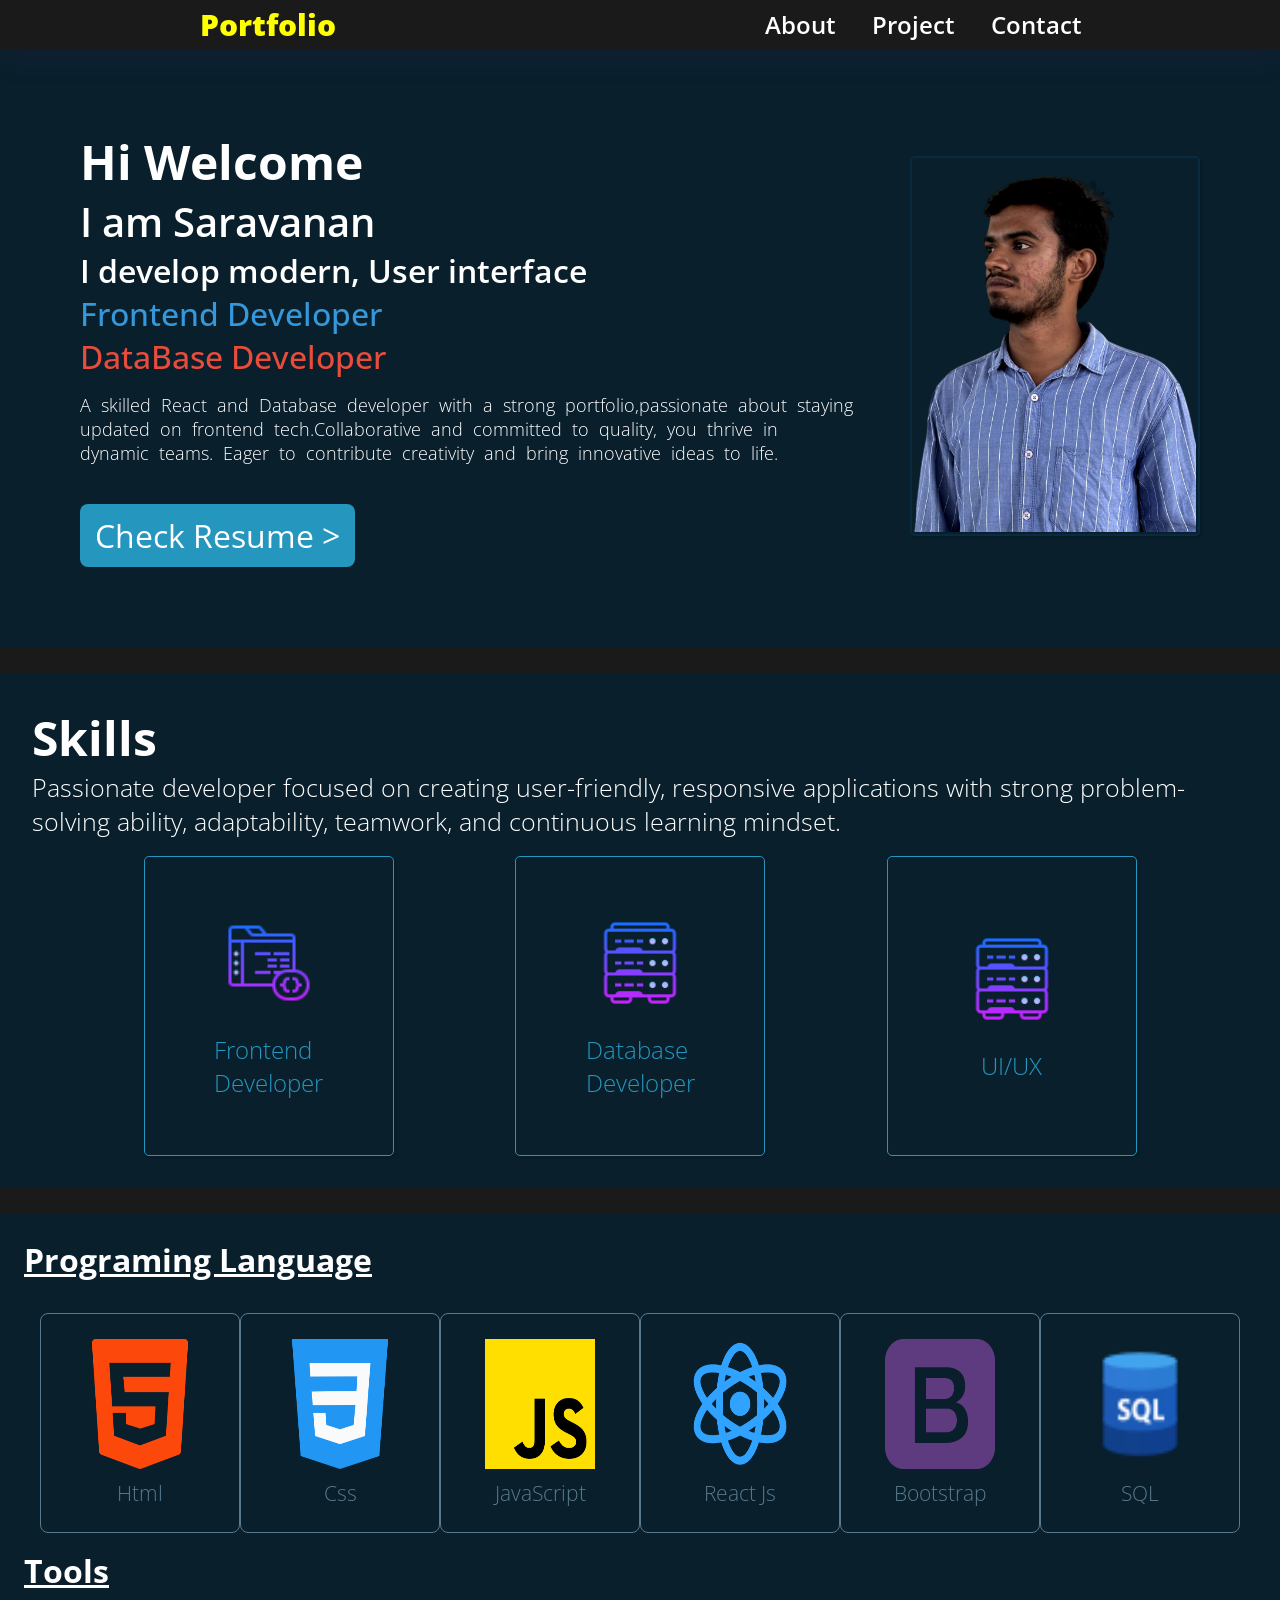
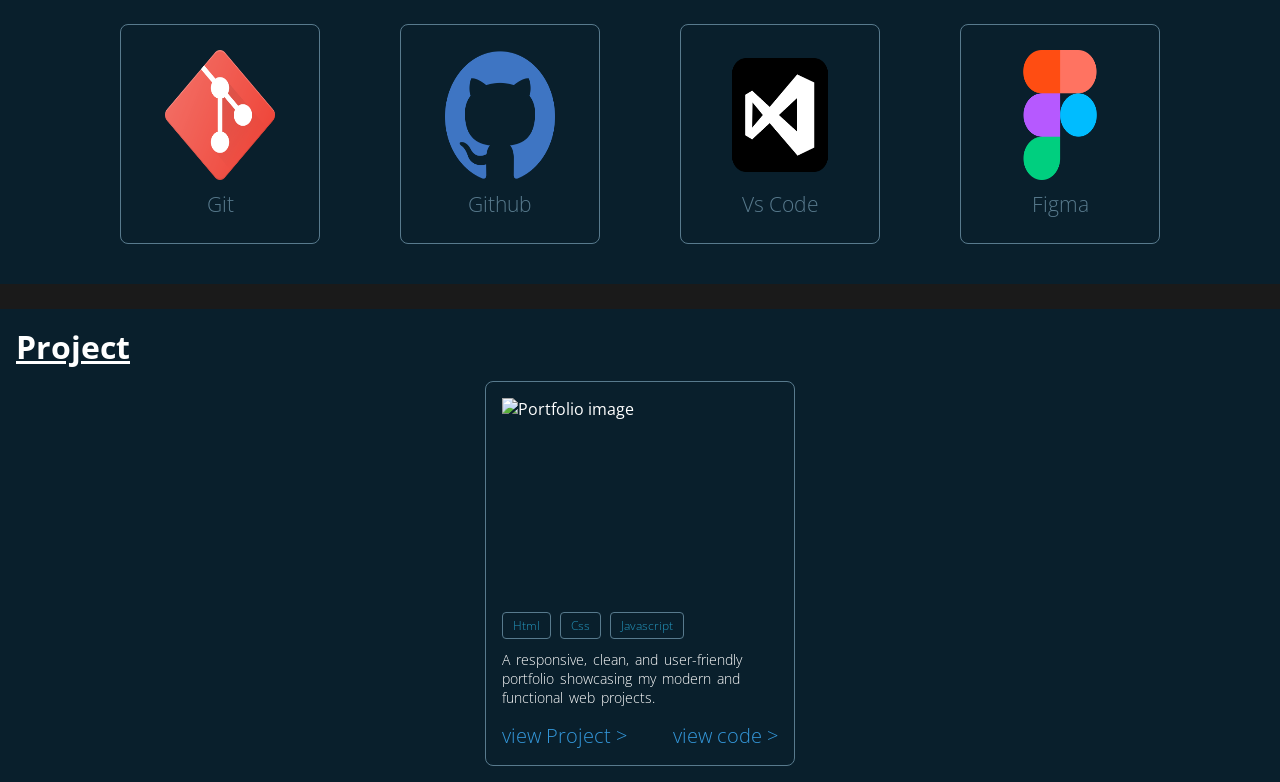
==== index.html @ af688586 "Project card created" ====
<!DOCTYPE html>
<html lang="en">

<head>
    <meta charset="UTF-8">
    <meta name="viewport" content="width=device-width, initial-scale=1.0">
    <title>Saravanan portfolio</title>
    <link rel="stylesheet" href="css/style.css">
    <link rel="stylesheet" href="JS/index.js">
    <style>
        @import url('https://fonts.googleapis.com/css2?family=Inder&family=Inter:ital,opsz,wght@0,14..32,100..900;1,14..32,100..900&family=Montserrat:ital,wght@0,100..900;1,100..900&family=Noto+Sans:ital,wght@0,100..900;1,100..900&family=Open+Sans:ital,wght@0,300..800;1,300..800&family=Playwrite+NL+Guides&family=Poppins:ital,wght@0,100;0,200;0,300;0,400;0,500;0,600;0,700;0,800;0,900;1,100;1,200;1,300;1,400;1,500;1,600;1,700;1,800;1,900&family=Roboto:ital,wght@0,100;0,300;0,400;0,500;0,700;0,900;1,100;1,300;1,400;1,500;1,700;1,900&family=Special+Elite&display=swap');
    </style>
</head>

<body>
    <nav class="nav-main">
        <p class="name">Portfolio</p>
        <ul>
            <a href="">About</a>
            <a href="">Project</a>
            <a href="">Contact</a>
        </ul>
    </nav>
    <!------------------------------------------------------------------>
    <div id="main-name">
        <div class="main-1">
            <p class="tex1">Hi Welcome</p>
            <p class="tex2">I am Saravanan </p>
            <p class="tex3">I develop modern, User interface</p>
            <p class="tex4">Frontend Developer</p>
            <p class="tex4 tex-clo">DataBase Developer</p>
            <p class="tex5">A skilled React and Database developer with a strong portfolio,passionate about staying
                updated on
                frontend tech.Collaborative and committed to quality, you thrive in dynamic
                teams. Eager to contribute creativity and bring innovative ideas to life.</p>
            </p>
            <a href="https://drive.google.com/file/d/1VRwPCIrQ1gOJmJ1XR7wAIuIyxPYGYYTv/view?usp=sharing"><button
                    class="resume-btn">Check Resume ></button></a>
        </div>
        <div class="main-2">
            <img src="images/sarvn-Port-Photoroom.png" alt="Saravanan-Image" height="380px" width="290px"
                class="image-pht">
        </div>
    </div>
    <!------------------------------------------------------------------>
    <div class="sk-mi">
        <p class="skill-name">Skills</p>
        <p class="skill-intro">Passionate developer focused on creating user-friendly, responsive applications with strong problem-solving ability, adaptability, teamwork, and continuous learning mindset.</p>
        <div id="skills">
            <div class="fr-1 fff">
                <img src="images/icons8-frontend-64.png" alt="Frontend-imade" height="100px" width="100px"
                    class="f-img">
                <p>Frontend <br>Developer</p>
            </div>
            <div class="fr-1 ddd">
                <img src="images/icons8-database-96.png" alt="Database-image" height="100px" width="100px"
                    class="d-img">
                <p>Database <br>Developer</p>
            </div>
            <div class="fr-1 uuu">
                <img src="images/icons8-database-96.png" alt="Database-image" height="100px" width="100px"
                    class="d-img">
                <p>UI/UX</p>
            </div>
        </div>
    </div>
    <!-------------------------------------------------------------->
    <div class="p-lang">
        <p class="pl-heading">Programing Language</p>
        <div class="p-lang-1">
            <div class="logo-contant">
            <img src="images/html-5 (1).png" alt="HTml-img" height="130px" width="110px" class="l-img">
            <p class="logo-text">Html</p>
            </div>
            <div class="logo-contant">
            <img src="images/css-3 (1).png" alt="css-img" height="130px" width="110px" class="l-img">
             <p class="logo-text">Css</p>
            </div>
            <div class="logo-contant">
            <img src="images/js (1).png" alt="Javascript" height="130px" width="110px" class="l-img">
             <p class="logo-text">JavaScript</p>
            </div>
            <div class="logo-contant">
            <img src="images/atom.png" alt="React-img" height="130px" width="110px" class="l-img">
             <p class="logo-text">React Js</p>
            </div>
            <div class="logo-contant">
            <img src="images/bootstrap (1).png" alt="bootstrap-img" height="130px" width="110px" class="l-img">
             <p class="logo-text">Bootstrap</p>
            </div>
            <div class="logo-contant">
            <img src="images/icons8-sql-50 (1).png" alt="SQL-img" height="130px" width="110px" class="l-img">
             <p class="logo-text">SQL</p>
            </div>
        </div>
        <p class="tool-name">Tools</p>
        <div class="tools">
            <div  class="logo-contant">
            <img src="images/social.png" alt="Git-img" height="130px" width="110px" class="l-img">
            <p class="logo-text">Git</p>
            </div>
            <div  class="logo-contant">
            <img src="images/github (2).png" alt="Github-img" height="130px" width="110px" class="l-img">
            <p class="logo-text">Github</p>
            </div>
            <div  class="logo-contant">
            <img src="images/vscode.png" alt="VsCode-img" height="130px" width="110px" class="l-img">
            <p class="logo-text">Vs Code</p>
            </div>
            <div  class="logo-contant">
            <img src="images/figma.png" alt="Figma-img"height="130px" width="110px" class="l-img">
            <p class="logo-text">Figma</p>
            </div>
        </div>
    </div>
    <!---------------------------------Project Section-------------------------->
</body>
        <div class="pro-main">
            <p class="project-name">Project</p>
            <div class="pro-main-1">
                <div class="pr-1">
                    <img src="images/Prj-1.png" alt="Portfolio image" height="200px" width="150px" class="pro-img">
                    <div class="span-div"><span class="span-pro">html</span> <span class="span-pro">css</span> <span class="span-pro">Javascript</span></div>
                    <p class="prj-text">A responsive, clean, and user-friendly portfolio showcasing my modern and functional web projects.</p>
                    <div class="pro-link"><a href="https://saravanan8904.github.io/SA-pro/">view Project ></a><a href="https://github.com/SARAVANAN8904/SA-pro">view code ></a></div>
                </div>
            </div>
        </div>
</html>
---- css/style.css ----
* {
    margin: 0;
    padding: 0;
    box-sizing: border-box;
    font-family: "Open Sans", sans-serif;
    font-optical-sizing: auto;
}

body {
    background-color: #1a1a1a;
    color: #fff;
}

/*_______________________________________________Navagation Bar_________________________________________________________________________*/
.nav-main {
    display: flex;
    align-items: center;
    justify-content: space-around;
    padding: 4px 0;
    box-shadow: rgba(50, 50, 93, 0.25) 0px 13px 27px -5px, rgba(0, 0, 0, 0.3) 0px 8px 16px -8px;
    position: sticky;
    top: 0;
    background-color: #1a1a1a;
    z-index: 10;
}

.nav-main>p {
    font-size: 1.9rem;
    text-indent: 2px;
    font-weight: 800;
    color: yellow;
}

.nav-main>ul>a {
    text-decoration: none;
    color: #fff;
    font-size: 1.5rem;
    font-weight: 600;
    padding-left: 2rem;
    cursor: pointer;
    background: none;
}
.nav-main>ul>a:hover {
    color: rgb(7, 226, 7);
    text-decoration:underline;
}

@media (max-width:800px) {

    /*Navagation Bar Medis Query */
    .nav-main {
        justify-content: space-evenly;
        padding: 6px 0;
    }

    .nav-main>p {
        font-size: 1.6rem;
        text-indent: 2px;
        font-weight: 800;
    }

    .nav-main>ul>a {
        font-size: 1.4rem;
        font-weight: 600;
        padding-left: 2rem;
        background: none;
    }
}

@media (max-width:480px) {
    .nav-main {
        padding: 9px 0;
    }

    .nav-main>p {
        font-size: 18px;
        font-weight: 800;
    }

    .nav-main>ul>a {
        font-size: 12px;
        font-weight: 400;
    }
}

/* __________________________________________About Start__________________________________________________________*/
#main-name {
    padding: 5rem;
    background: #091f2c;
    display: flex;
    align-items: center;
    justify-content: space-evenly;
    gap: 5%;

}

.tex1 {
    font-size: 3rem;
    font-weight: 700;
}

.tex2 {
    font-size: 2.5rem;
    font-weight: 600;
}

.tex3 {
    font-size: 2rem;
    font-weight: 600;
}

.tex4 {
    font-size: 2rem;
    font-weight: 500;
    color: #3498db;
}

.tex-clo {
    color: #e74c3c;
}

.tex5 {
    font-size: 1.1rem;
    word-spacing: 5px;
    font-weight: lighter;
    margin-top: 2%;
}

.image-pht {
    border: solid #033d5f70 2px;
    border-radius: 5px;
    box-shadow: rgba(0, 0, 0, 0.15) 1.95px 1.95px 2.6px;
    padding: 2px;

}

.resume-btn {
    font-size: 2rem;
    background-color: #2596be;
    color: #fff;
    border-radius: 8px;
    padding: 10px 15px;
    margin-top: 5%;
    border: none;
}

.resume-btn:hover {
    text-decoration: underline;
}

@media (max-width:480px) {

    /*About Bar Media Query */
    #main-name {
        width: 100%;
        height: 100%;
        flex-wrap: wrap;
        padding: 1.6rem;
    }

    .main-1 {
        margin-top: 5px;
    }

    .tex1 {
        font-size: 25px;
        font-weight: 700;
    }

    .tex2 {
        font-size: 23px;
        font-weight: 800;
    }

    .tex3 {
        font-size: 25px;
        font-weight: 600;
    }

    .tex4 {
        font-size: 18px;
        font-weight: 00;
        color: #3498db;
        margin-top: 1%;
    }

    .tex-clo {
        color: #e74c3c;
    }

    .tex5 {
        font-size: 15.5px;
        word-spacing: 2px;
        font-weight: lighter;
        margin-top: 2%;
        width: 100%;
    }

    .image-pht {
        border: solid #033d5f70 2px;
        border-radius: 5px;
        box-shadow: rgba(0, 0, 0, 0.15) 1.95px 1.95px 2.6px;
        padding: 2px;
        height: 250px;
        width: 200px;
        margin-top: 25px;
        margin-bottom: 15px;

    }

    .resume-btn {
        font-size: 16px;
        margin-left: 70px;
    }
}

/*____________________________________Skill Front and Database_____________________________________________________*/
.sk-mi {
    background-color: #091f2c;
    margin-top: 2%;
    padding: 2rem;
    height: 100%;
    width: 100%;
    display: flex;
    flex-direction: column;
}

.skill-name {
    font-size: 3rem;
    font-weight: 700;
}

.skill-intro {
    font-size: 25px;
    font-weight: lighter;
}

#skills {
    width: 100%;
    height: auto;
    display: flex;
    justify-content: space-evenly;
    align-items: center;
    flex-wrap: wrap;
    gap: 10px;
    margin-top: 1.5%;
}

.fr-1 {
    height: 300px;
    width: 250px;
    background-color: #091f2c;
    border-radius: 5px;
    border: solid 1px;
    display: flex;
    align-items: center;
    justify-content: center;
    padding: 10px;
    flex-direction: column;
    cursor: pointer;
    box-shadow: rgba(0, 0, 0, 0.15) 1.95px 1.95px 2.6px;
    gap: 20px;
    font-weight: lighter;

}

.fr-1:hover {
    transform: translateY(-10px);
    background-color: #3333334e;
}

.fff {
    color: #2596be;
    font-size: 1.5rem;
}

.ddd {
    color: #2596be;
    font-size: 1.5rem;
}

.uuu {
    color: #2596be;
    font-size: 1.5rem;
}

@media (max-width:480px) {

    /*Skill Media Query Query */
    .skill-name {
        font-size: 25px;
        font-weight: 700;
    }

    .skill-intro {
        font-size: 15px;
        font-weight: lighter;
        margin-top: 1%;
    }

    #skills {
        gap: 15px;
        margin-top: 4%;
    }

    .fr-1 {
        height: 240px;
        width: 200px;
    }

    .fr-1:hover {
        transform: translateY(-10px);
        background-color: #3333334e;
    }

    .fff {
        color: #2596be;
        font-size: 1.5rem;
    }

    .ddd {
        color: #2596be;
        font-size: 1.5rem;
    }

    .uuu {
        color: #2596be;
        font-size: 1.5rem;
    }
}

/* __________________________Skills Image__________________________________*/
.p-lang {
    background-color: #091f2c;
    margin-top: 2%;
    padding: 1.5rem;
    height: 100%;
    width: 100%;
    display: flex;
    flex-direction: column;
    flex-wrap: wrap;
}

.pl-heading {
    font-size: 2rem;
    font-weight: 700;
    text-decoration: underline;
}

.p-lang-1 {
    display: flex;
    justify-content: space-evenly;
    align-items: center;
    flex-wrap: wrap;
    padding: 1rem;
    margin-top: 1rem;
}

.logo-contant {
    border-radius: 8px;
    border: solid 1px #587a8d;
    display: flex;
    align-items: center;
    justify-content: center;
    flex-direction: column;
    gap: 10px;
    padding:  5px;
    height: 220px;
    width: 200px;
}
.logo-contant:hover{
    background-color: #ffffff0f;
    cursor: pointer;
}

.logo-text {
    font-size: 1.3rem;
    font-weight: lighter;
    color:#587a8d;
}

.tool-name {
    font-size: 2rem;
    font-weight: 700;
    text-decoration: underline;
}

.tools {
    display: flex;
    justify-content: space-evenly;
    align-items: center;
    flex-wrap: wrap;
    padding: 1rem;
    margin-top: 1rem;
}

@media (max-width:480px) {

    /*Skills icon media query Query */

    .pl-heading {
        font-size: 25px;
    }

    .p-lang-1 {
        padding: 1rem;
        gap: 10px;
        margin-top: 1rem;
    }
    .l-img{
        width: 70px; height: 95px;
    }
    .logo-contant {
        gap: 20px;
        padding: 8px;
        height: 150px;
        width: 130px;

    }

    .logo-text {
        font-size: 1.3rem;
        font-weight: lighter;
    }

    .tool-name {
        font-size: 25px;
    }

    .tools {
    padding: 1rem;
    gap: 10px;
    }
    /* __________Project___________________ */
}
.pro-main{
        background-color: #091f2c;
        padding: 1rem;
        margin-top: 2%;
}
.project-name{
    font-size: 2rem;
    font-weight: 700;
    text-decoration: underline;
}
.pro-main-1{
    margin-top: 1%;
    display: flex;
    justify-content: space-evenly;
    align-items: center;
    flex-wrap: wrap;
    gap: 10px;
}
.pr-1{
    display: flex;
    justify-content: flex-start;
    /* align-items: center; */
    flex-direction: column;
    border: solid 1px #587a8d;
    padding:1rem;
    gap: 15px;
    width: 310px;
    /* height: 350px; */
    border-radius: 8px;
}
.pro-img {
  width: 280px;  
  height: 200px;
  background-size: cover; 
  background-position: center;
  background-repeat: no-repeat;
}
.span-pro{

    background: none;
    color: #2596be;
    font-weight: lighter;
    border-radius: 4px;
    border: solid #587a8d 1px;
    padding: 4px 10px;
    font-size: 12px;
    text-transform: capitalize;
    margin-right: 5px;
}
.prj-text{
    font-weight: lighter;
    font-size: 14px;
    word-spacing: 2px;

}
.pro-link{
    display: flex;
    width: 100%;
    justify-content: space-between;
}
.pro-link > a{
    text-decoration: none;
    /* color: rgb(23, 23, 112); */
    color: #3498db;
    font-weight: lighter;
    font-size: 20px;
}

.pro-link > a:hover{
    text-decoration: underline;
}
@media (max-width:480px) {
.project-name{
    font-size: 25px;
}
.pr-1{
    display: flex;
    justify-content: flex-start;
    flex-direction: column;
    border: solid 1px #587a8d;
    padding:1rem;
    gap: 15px;
    width: 310px;
    border-radius: 8px;
    margin-top: 1rem;
}
.pro-img {
  width: 280px;  
  height: 200px;
  background-size: cover; 
  background-position: center;
  background-repeat: no-repeat;
}
.span-div{
    /* margin-top: 1%; */
}
.span-pro{

    background: none;
    color: #2596be;
    font-weight: lighter;
    border-radius: 4px;
    border: solid #587a8d 1px;
    padding: 4px 10px;
    font-size: 12px;
    text-transform: capitalize;
    margin-right: 5px;
}
.prj-text{
    font-weight: lighter;
    font-size: 10px;
    word-spacing: 2px;
}
.pro-link > a{
    font-size: 16px;
}
}
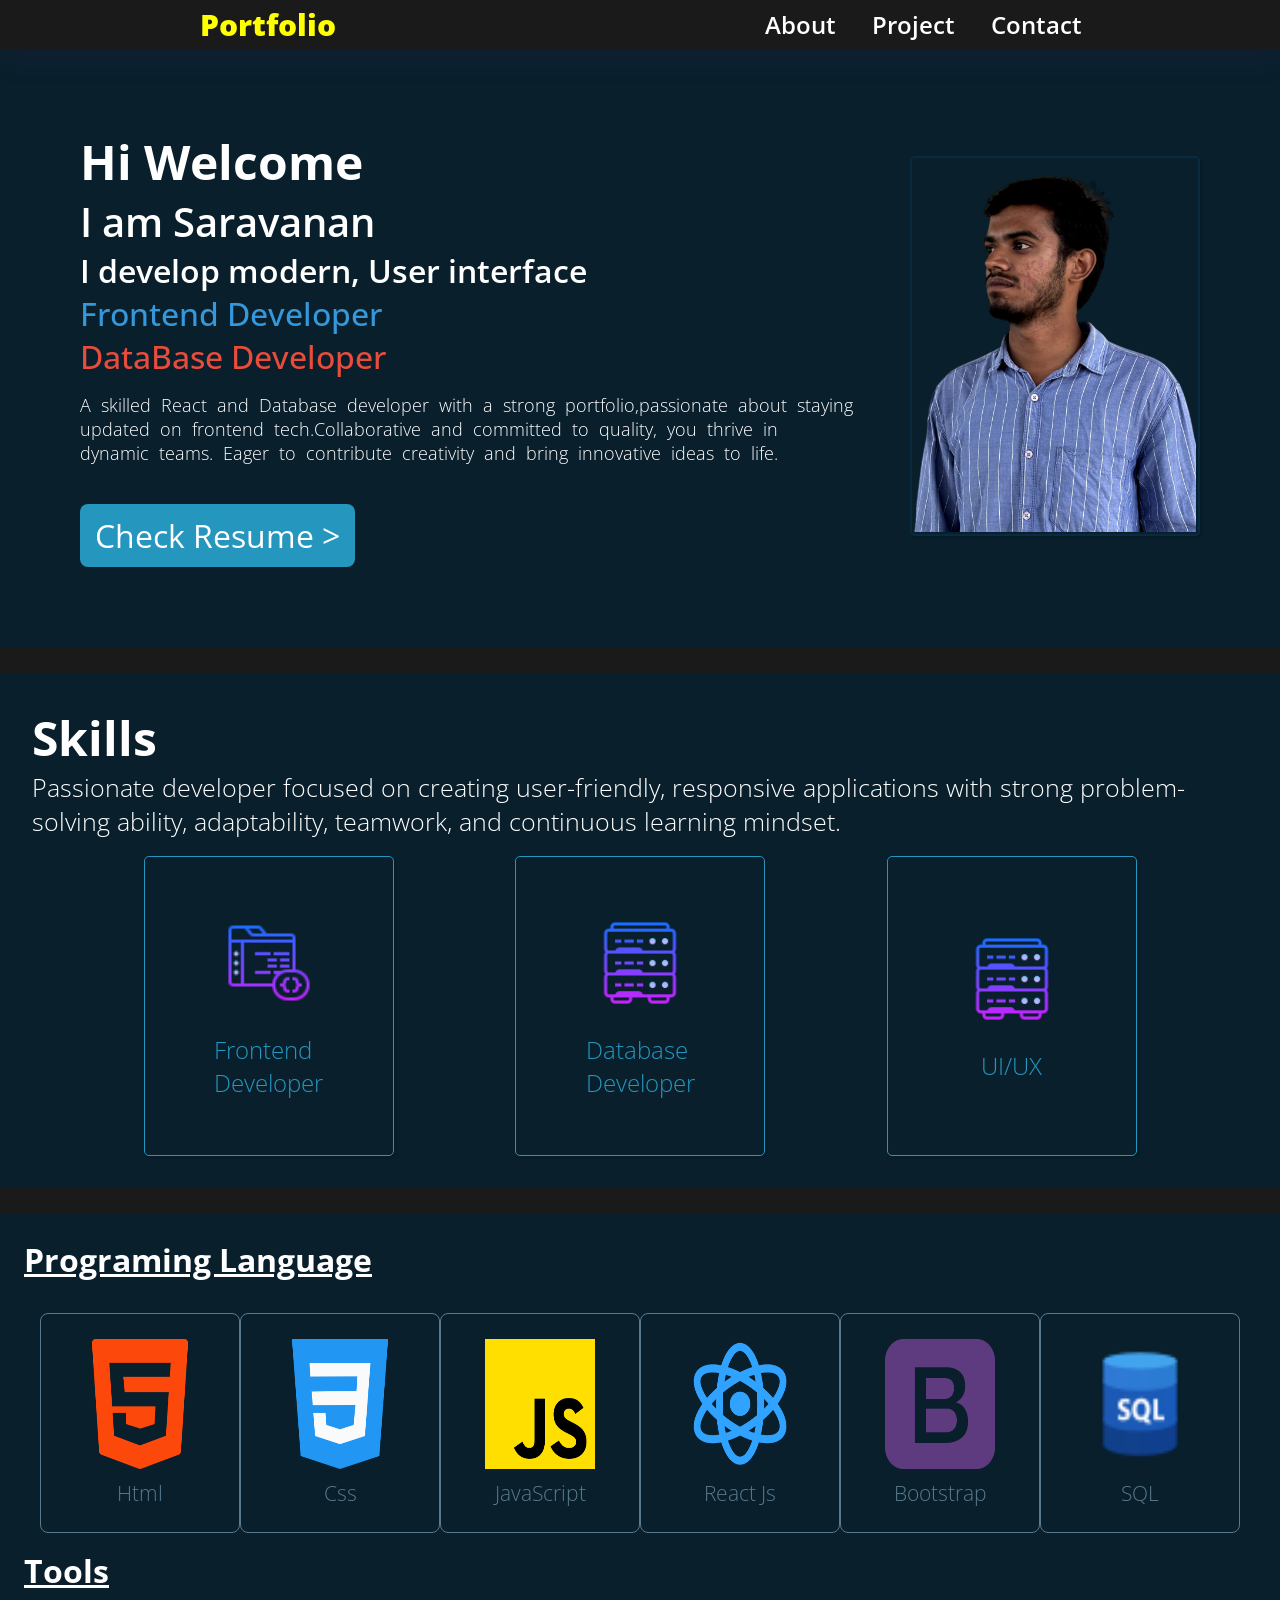
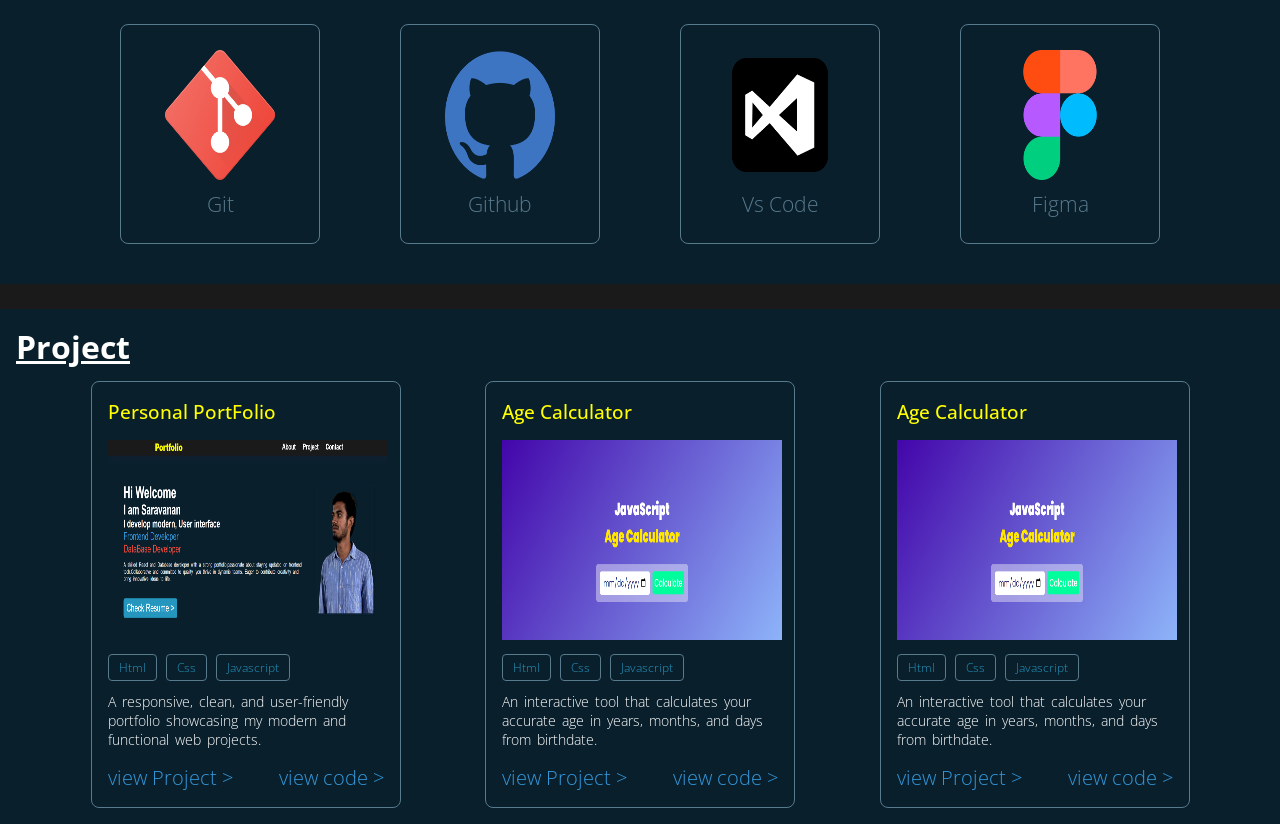
==== commit 36b00e22: "media Query" ====
--- a/index.html
+++ b/index.html
@@ -114,16 +114,31 @@
         </div>
     </div>
     <!---------------------------------Project Section-------------------------->
-</body>
-        <div class="pro-main">
+    <div class="pro-main">
             <p class="project-name">Project</p>
             <div class="pro-main-1">
                 <div class="pr-1">
-                    <img src="images/Prj-1.png" alt="Portfolio image" height="200px" width="150px" class="pro-img">
+                    <p class="prj-name"> Personal PortFolio</p>
+                    <img src="images/prj-port.png" alt="Portfolio image" height="200px" width="150px" class="pro-img">
                     <div class="span-div"><span class="span-pro">html</span> <span class="span-pro">css</span> <span class="span-pro">Javascript</span></div>
                     <p class="prj-text">A responsive, clean, and user-friendly portfolio showcasing my modern and functional web projects.</p>
                     <div class="pro-link"><a href="https://saravanan8904.github.io/SA-pro/">view Project ></a><a href="https://github.com/SARAVANAN8904/SA-pro">view code ></a></div>
                 </div>
+                <div class="pr-1">
+                    <p class="prj-name">Age Calculator</p>
+                    <img src="images/prj-age.png" alt="Agecalculator image" height="200px" width="150px" class="pro-img">
+                    <div class="span-div"><span class="span-pro">html</span> <span class="span-pro">css</span> <span class="span-pro">Javascript</span></div>
+                    <p class="prj-text">An interactive tool that calculates your accurate age in years, months, and days from birthdate.</p>
+                    <div class="pro-link"><a href=" https://saravanan8904.github.io/frontend-age-calculator/">view Project ></a><a href="https://github.com/SARAVANAN8904/frontend-age-calculator">view code ></a></div>
+                </div>
+                <div class="pr-1">
+                    <p class="prj-name">Age Calculator</p>
+                    <img src="images/prj-age.png" alt="Agecalculator image" height="200px" width="150px" class="pro-img">
+                    <div class="span-div"><span class="span-pro">html</span> <span class="span-pro">css</span> <span class="span-pro">Javascript</span></div>
+                    <p class="prj-text">An interactive tool that calculates your accurate age in years, months, and days from birthdate.</p>
+                    <div class="pro-link"><a href=" https://saravanan8904.github.io/frontend-age-calculator/">view Project ></a><a href="https://github.com/SARAVANAN8904/frontend-age-calculator">view code ></a></div>
+                </div>
             </div>
         </div>
+</body>
 </html>
--- a/css/style.css
+++ b/css/style.css
@@ -443,6 +443,11 @@
     font-weight: 700;
     text-decoration: underline;
 }
+.prj-name{
+    font-size: 1.2rem;
+    color: yellow;
+    font-weight: 500;
+}
 .pro-main-1{
     margin-top: 1%;
     display: flex;
@@ -450,6 +455,7 @@
     align-items: center;
     flex-wrap: wrap;
     gap: 10px;
+    cursor: pointer;
 }
 .pr-1{
     display: flex;
@@ -482,6 +488,10 @@
     text-transform: capitalize;
     margin-right: 5px;
 }
+.span-pro:hover{
+        background-color: #ffffff0f;
+
+}
 .prj-text{
     font-weight: lighter;
     font-size: 14px;
@@ -549,4 +559,7 @@
 .pro-link > a{
     font-size: 16px;
 }
-}
+.prj-name{
+    font-size: 16px;
+}
+}
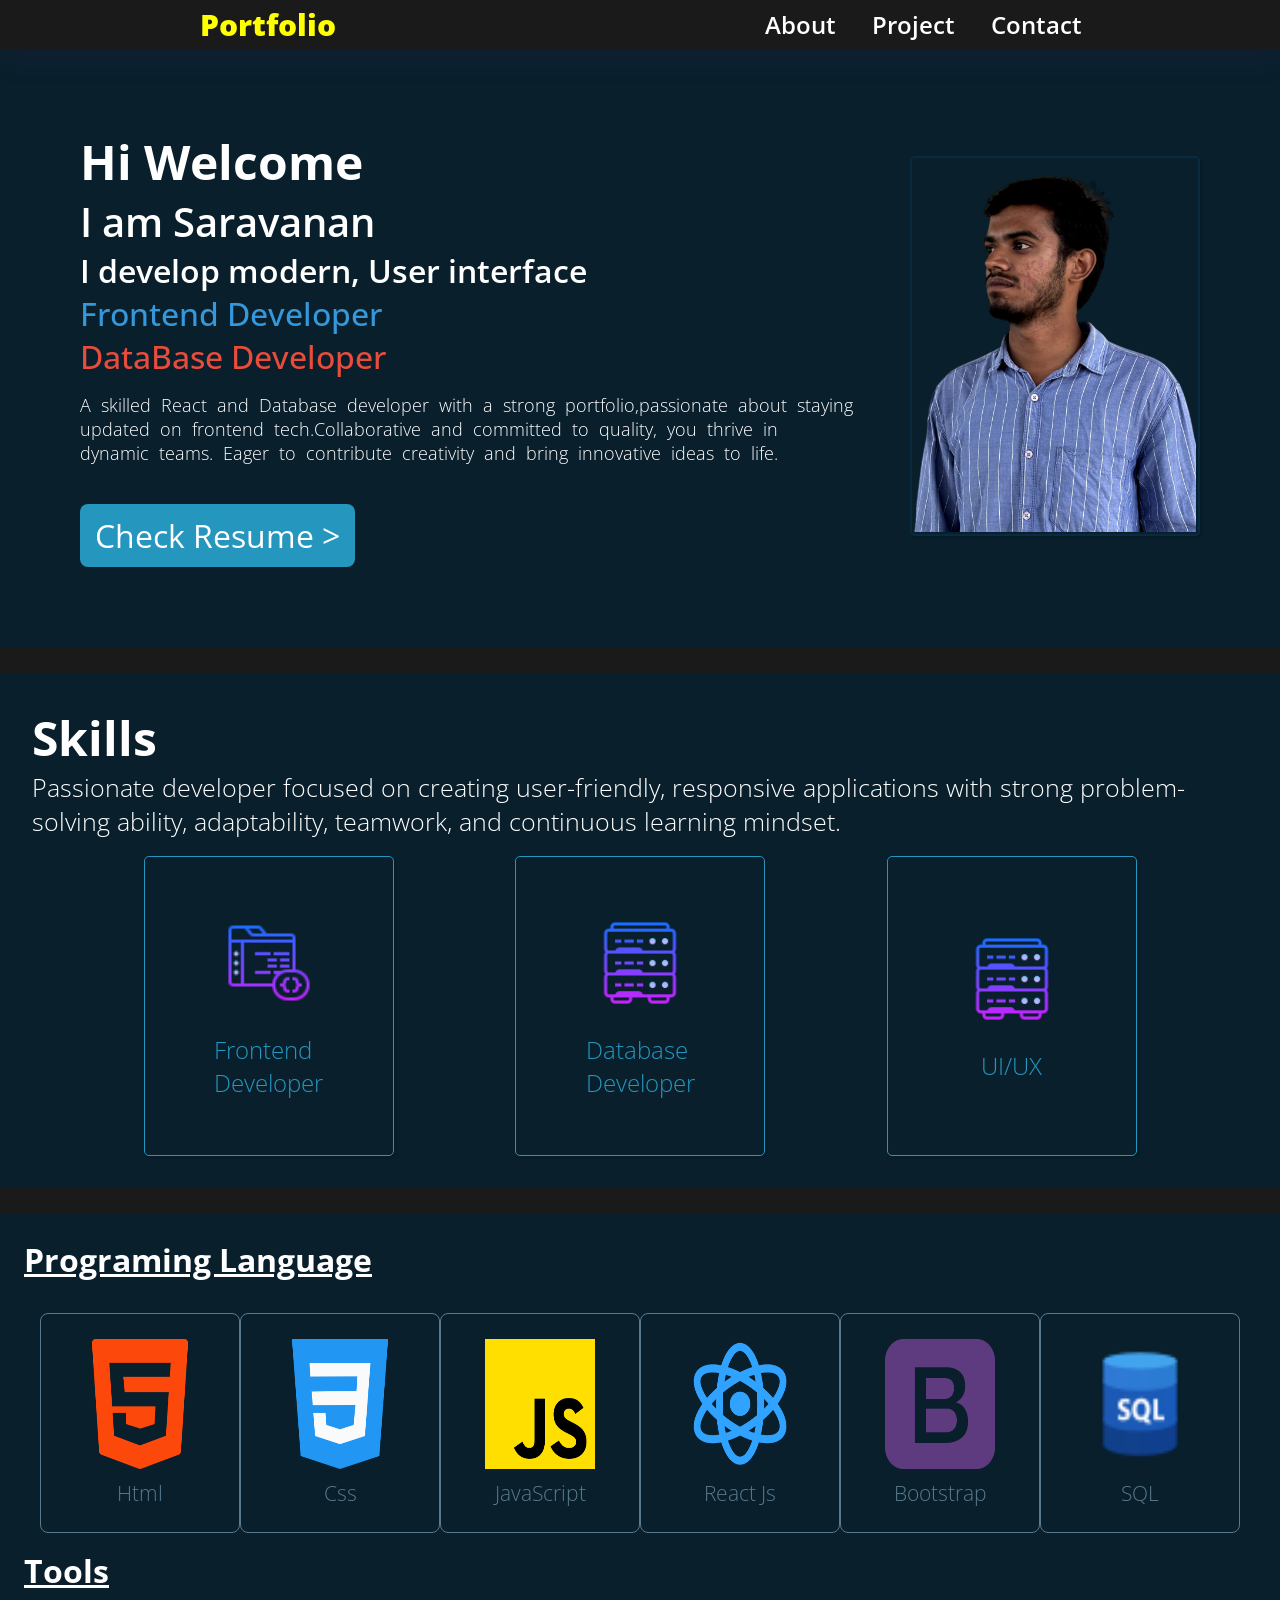
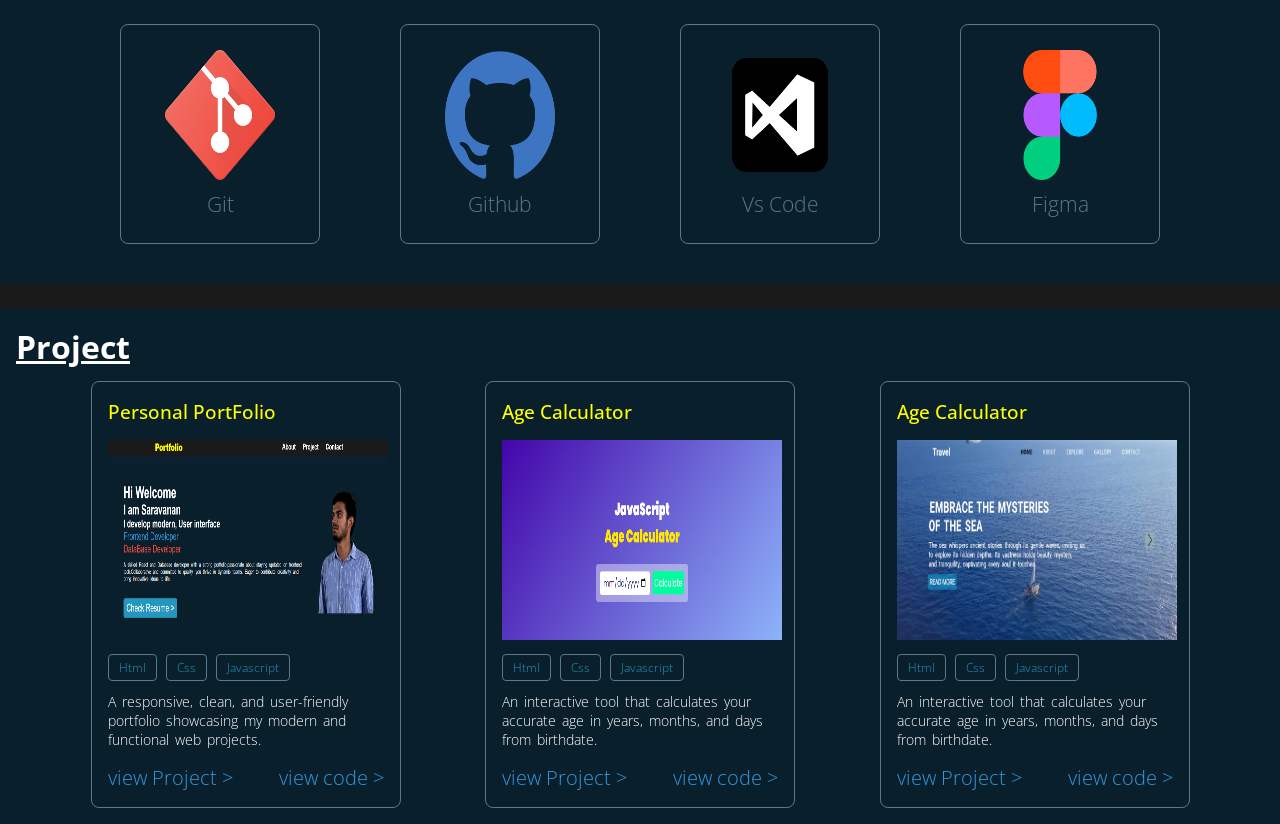
==== commit 9be32051: "project update" ====
--- a/index.html
+++ b/index.html
@@ -133,10 +133,10 @@
                 </div>
                 <div class="pr-1">
                     <p class="prj-name">Age Calculator</p>
-                    <img src="images/prj-age.png" alt="Agecalculator image" height="200px" width="150px" class="pro-img">
+                    <img src="images/prj3.png" alt="Tourweb image" height="200px" width="150px" class="pro-img">
                     <div class="span-div"><span class="span-pro">html</span> <span class="span-pro">css</span> <span class="span-pro">Javascript</span></div>
                     <p class="prj-text">An interactive tool that calculates your accurate age in years, months, and days from birthdate.</p>
-                    <div class="pro-link"><a href=" https://saravanan8904.github.io/frontend-age-calculator/">view Project ></a><a href="https://github.com/SARAVANAN8904/frontend-age-calculator">view code ></a></div>
+                    <div class="pro-link"><a href="https://saravanan8904.github.io/frontend-tourweb/index.html">view Project ></a><a href="https://github.com/SARAVANAN8904/frontend-tourweb">view code ></a></div>
                 </div>
             </div>
         </div>
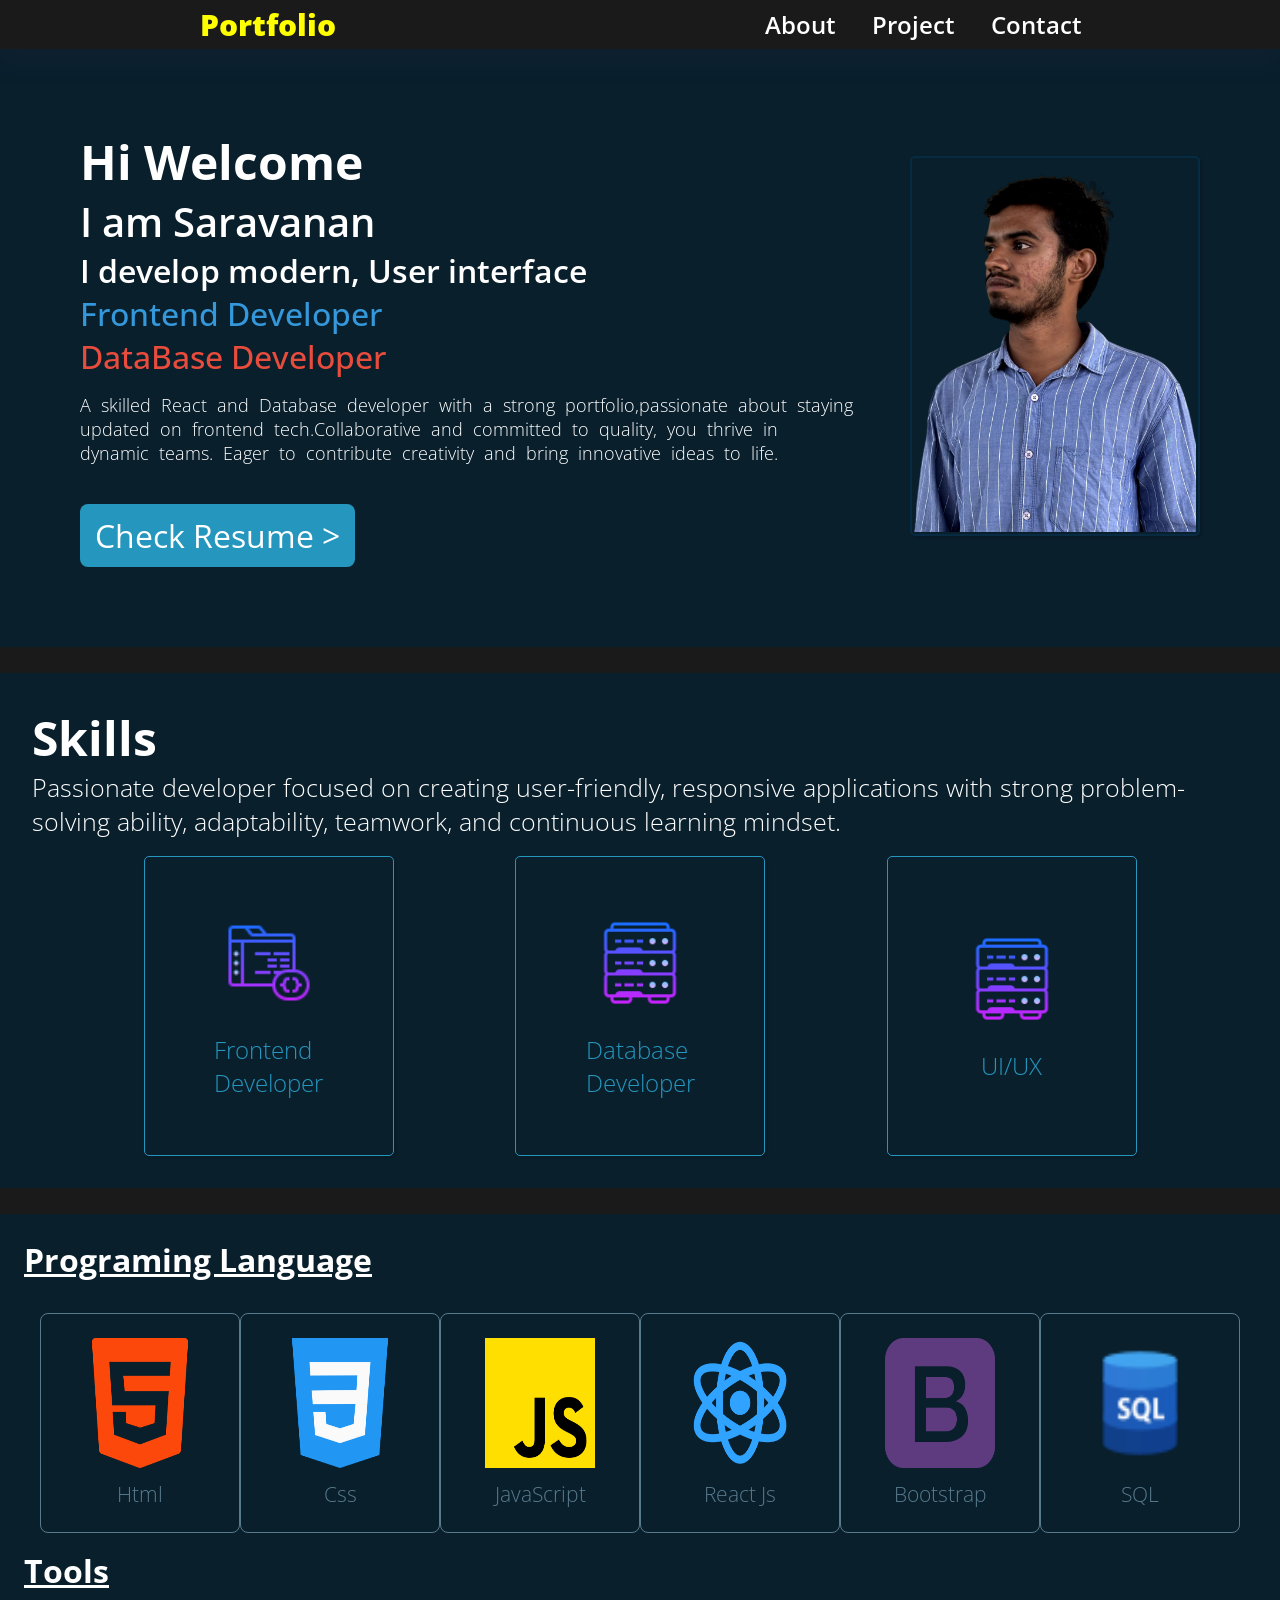
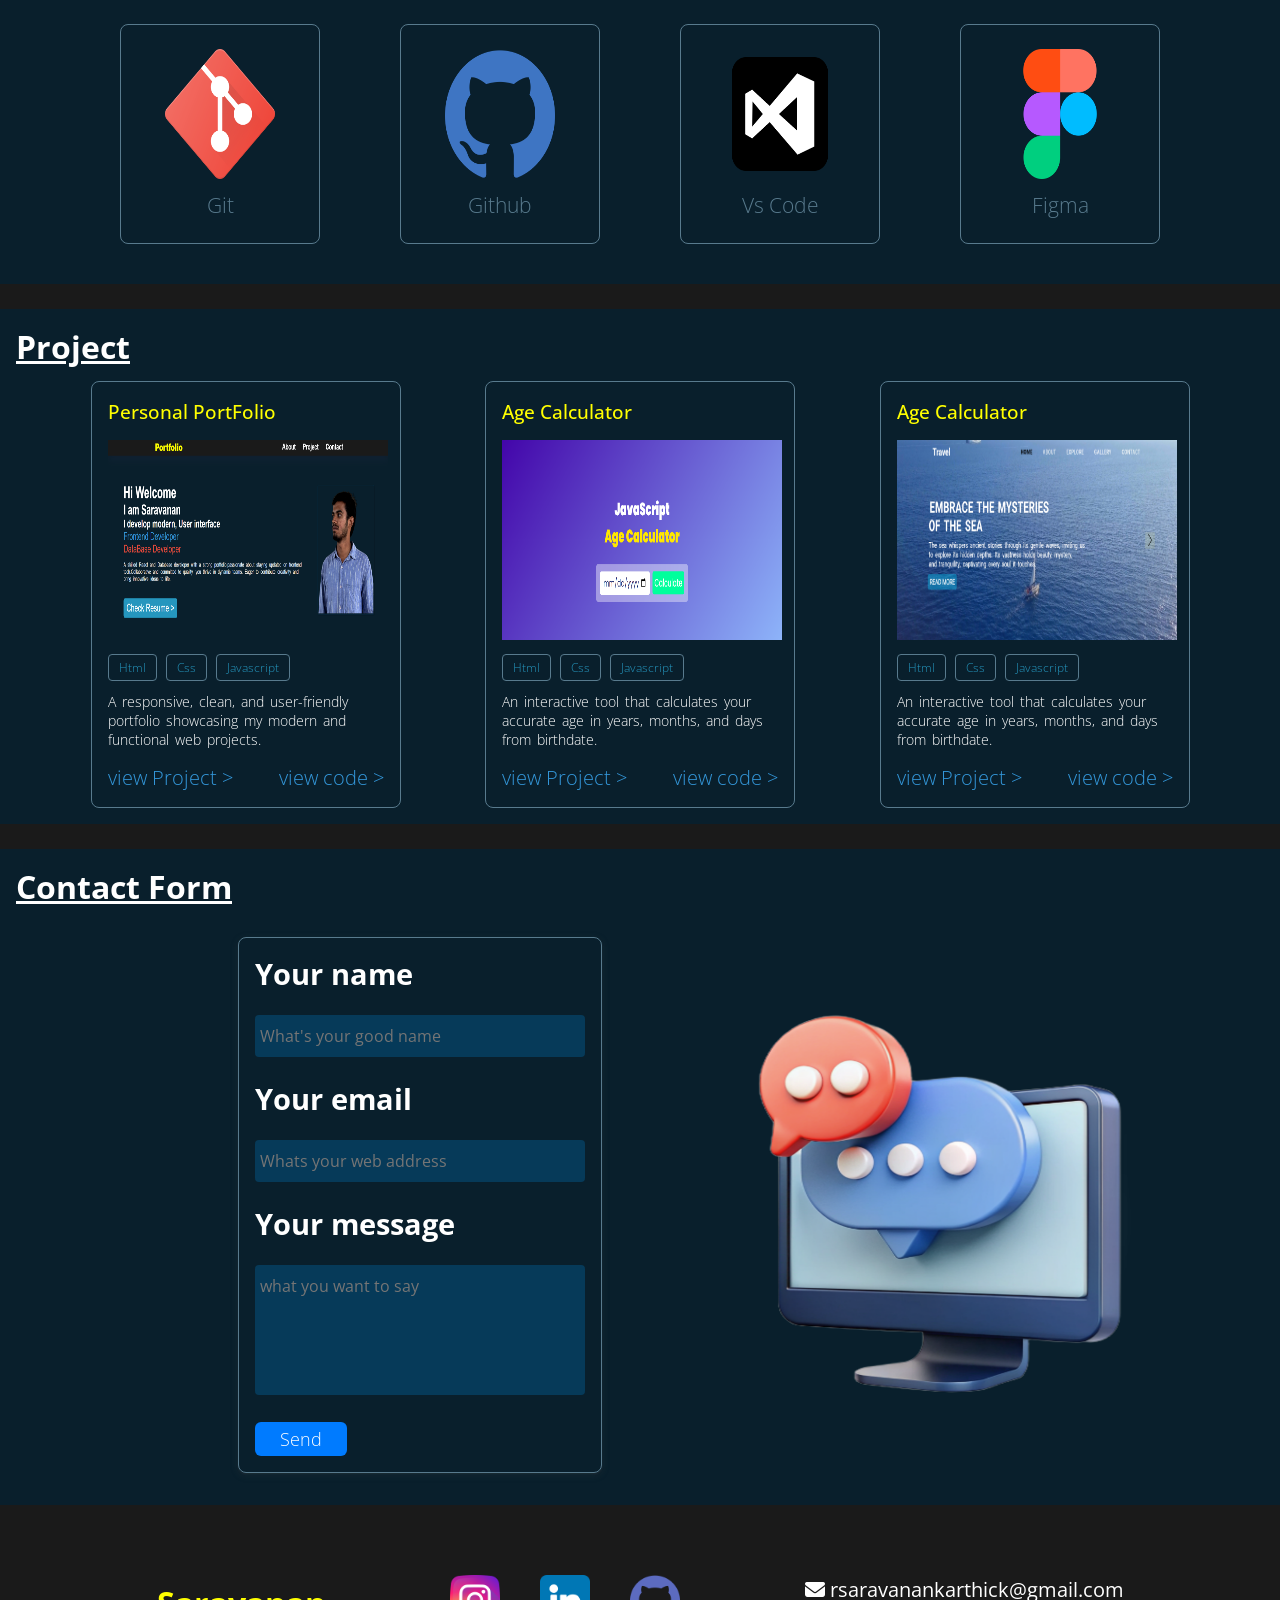
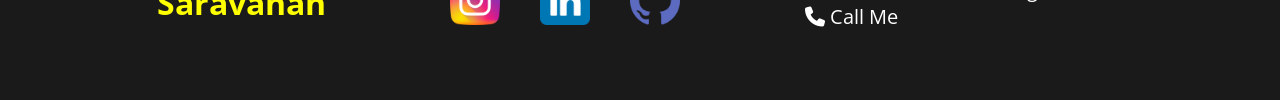
==== commit e48aef69: "project update" ====
--- a/index.html
+++ b/index.html
@@ -7,8 +7,12 @@
     <title>Saravanan portfolio</title>
     <link rel="stylesheet" href="css/style.css">
     <link rel="stylesheet" href="JS/index.js">
+    <link rel="stylesheet" href="css/media.css">
+    <link rel="stylesheet" href="https://cdnjs.cloudflare.com/ajax/libs/font-awesome/6.4.0/css/all.min.css">
+    <link rel="stylesheet" href="https://cdnjs.cloudflare.com/ajax/libs/font-awesome/6.4.0/css/all.min.css">
     <style>
         @import url('https://fonts.googleapis.com/css2?family=Inder&family=Inter:ital,opsz,wght@0,14..32,100..900;1,14..32,100..900&family=Montserrat:ital,wght@0,100..900;1,100..900&family=Noto+Sans:ital,wght@0,100..900;1,100..900&family=Open+Sans:ital,wght@0,300..800;1,300..800&family=Playwrite+NL+Guides&family=Poppins:ital,wght@0,100;0,200;0,300;0,400;0,500;0,600;0,700;0,800;0,900;1,100;1,200;1,300;1,400;1,500;1,600;1,700;1,800;1,900&family=Roboto:ital,wght@0,100;0,300;0,400;0,500;0,700;0,900;1,100;1,300;1,400;1,500;1,700;1,900&family=Special+Elite&display=swap');
+        
     </style>
 </head>
 
@@ -45,7 +49,8 @@
     <!------------------------------------------------------------------>
     <div class="sk-mi">
         <p class="skill-name">Skills</p>
-        <p class="skill-intro">Passionate developer focused on creating user-friendly, responsive applications with strong problem-solving ability, adaptability, teamwork, and continuous learning mindset.</p>
+        <p class="skill-intro">Passionate developer focused on creating user-friendly, responsive applications with
+            strong problem-solving ability, adaptability, teamwork, and continuous learning mindset.</p>
         <div id="skills">
             <div class="fr-1 fff">
                 <img src="images/icons8-frontend-64.png" alt="Frontend-imade" height="100px" width="100px"
@@ -69,76 +74,124 @@
         <p class="pl-heading">Programing Language</p>
         <div class="p-lang-1">
             <div class="logo-contant">
-            <img src="images/html-5 (1).png" alt="HTml-img" height="130px" width="110px" class="l-img">
-            <p class="logo-text">Html</p>
+                <img src="images/html-5 (1).png" alt="HTml-img" height="130px" width="110px" class="l-img">
+                <p class="logo-text">Html</p>
             </div>
             <div class="logo-contant">
-            <img src="images/css-3 (1).png" alt="css-img" height="130px" width="110px" class="l-img">
-             <p class="logo-text">Css</p>
+                <img src="images/css-3 (1).png" alt="css-img" height="130px" width="110px" class="l-img">
+                <p class="logo-text">Css</p>
             </div>
             <div class="logo-contant">
-            <img src="images/js (1).png" alt="Javascript" height="130px" width="110px" class="l-img">
-             <p class="logo-text">JavaScript</p>
+                <img src="images/js (1).png" alt="Javascript" height="130px" width="110px" class="l-img">
+                <p class="logo-text">JavaScript</p>
             </div>
             <div class="logo-contant">
-            <img src="images/atom.png" alt="React-img" height="130px" width="110px" class="l-img">
-             <p class="logo-text">React Js</p>
+                <img src="images/atom.png" alt="React-img" height="130px" width="110px" class="l-img">
+                <p class="logo-text">React Js</p>
             </div>
             <div class="logo-contant">
-            <img src="images/bootstrap (1).png" alt="bootstrap-img" height="130px" width="110px" class="l-img">
-             <p class="logo-text">Bootstrap</p>
+                <img src="images/bootstrap (1).png" alt="bootstrap-img" height="130px" width="110px" class="l-img">
+                <p class="logo-text">Bootstrap</p>
             </div>
             <div class="logo-contant">
-            <img src="images/icons8-sql-50 (1).png" alt="SQL-img" height="130px" width="110px" class="l-img">
-             <p class="logo-text">SQL</p>
+                <img src="images/icons8-sql-50 (1).png" alt="SQL-img" height="130px" width="110px" class="l-img">
+                <p class="logo-text">SQL</p>
             </div>
         </div>
         <p class="tool-name">Tools</p>
         <div class="tools">
-            <div  class="logo-contant">
-            <img src="images/social.png" alt="Git-img" height="130px" width="110px" class="l-img">
-            <p class="logo-text">Git</p>
+            <div class="logo-contant">
+                <img src="images/social.png" alt="Git-img" height="130px" width="110px" class="l-img">
+                <p class="logo-text">Git</p>
             </div>
-            <div  class="logo-contant">
-            <img src="images/github (2).png" alt="Github-img" height="130px" width="110px" class="l-img">
-            <p class="logo-text">Github</p>
+            <div class="logo-contant">
+                <img src="images/github (2).png" alt="Github-img" height="130px" width="110px" class="l-img">
+                <p class="logo-text">Github</p>
             </div>
-            <div  class="logo-contant">
-            <img src="images/vscode.png" alt="VsCode-img" height="130px" width="110px" class="l-img">
-            <p class="logo-text">Vs Code</p>
+            <div class="logo-contant">
+                <img src="images/vscode.png" alt="VsCode-img" height="130px" width="110px" class="l-img">
+                <p class="logo-text">Vs Code</p>
             </div>
-            <div  class="logo-contant">
-            <img src="images/figma.png" alt="Figma-img"height="130px" width="110px" class="l-img">
-            <p class="logo-text">Figma</p>
+            <div class="logo-contant">
+                <img src="images/figma.png" alt="Figma-img" height="130px" width="110px" class="l-img">
+                <p class="logo-text">Figma</p>
             </div>
         </div>
     </div>
     <!---------------------------------Project Section-------------------------->
     <div class="pro-main">
-            <p class="project-name">Project</p>
-            <div class="pro-main-1">
-                <div class="pr-1">
-                    <p class="prj-name"> Personal PortFolio</p>
-                    <img src="images/prj-port.png" alt="Portfolio image" height="200px" width="150px" class="pro-img">
-                    <div class="span-div"><span class="span-pro">html</span> <span class="span-pro">css</span> <span class="span-pro">Javascript</span></div>
-                    <p class="prj-text">A responsive, clean, and user-friendly portfolio showcasing my modern and functional web projects.</p>
-                    <div class="pro-link"><a href="https://saravanan8904.github.io/SA-pro/">view Project ></a><a href="https://github.com/SARAVANAN8904/SA-pro">view code ></a></div>
-                </div>
-                <div class="pr-1">
-                    <p class="prj-name">Age Calculator</p>
-                    <img src="images/prj-age.png" alt="Agecalculator image" height="200px" width="150px" class="pro-img">
-                    <div class="span-div"><span class="span-pro">html</span> <span class="span-pro">css</span> <span class="span-pro">Javascript</span></div>
-                    <p class="prj-text">An interactive tool that calculates your accurate age in years, months, and days from birthdate.</p>
-                    <div class="pro-link"><a href=" https://saravanan8904.github.io/frontend-age-calculator/">view Project ></a><a href="https://github.com/SARAVANAN8904/frontend-age-calculator">view code ></a></div>
-                </div>
-                <div class="pr-1">
-                    <p class="prj-name">Age Calculator</p>
-                    <img src="images/prj3.png" alt="Tourweb image" height="200px" width="150px" class="pro-img">
-                    <div class="span-div"><span class="span-pro">html</span> <span class="span-pro">css</span> <span class="span-pro">Javascript</span></div>
-                    <p class="prj-text">An interactive tool that calculates your accurate age in years, months, and days from birthdate.</p>
-                    <div class="pro-link"><a href="https://saravanan8904.github.io/frontend-tourweb/index.html">view Project ></a><a href="https://github.com/SARAVANAN8904/frontend-tourweb">view code ></a></div>
-                </div>
+        <p class="project-name">Project</p>
+        <div class="pro-main-1">
+            <div class="pr-1">
+                <p class="prj-name"> Personal PortFolio</p>
+                <img src="images/prj-port.png" alt="Portfolio image" height="200px" width="150px" class="pro-img">
+                <div class="span-div"><span class="span-pro">html</span> <span class="span-pro">css</span> <span
+                        class="span-pro">Javascript</span></div>
+                <p class="prj-text">A responsive, clean, and user-friendly portfolio showcasing my modern and functional
+                    web projects.</p>
+                <div class="pro-link"><a href="https://saravanan8904.github.io/SA-pro/">view Project ></a><a
+                        href="https://github.com/SARAVANAN8904/SA-pro">view code ></a></div>
+            </div>
+            <div class="pr-1">
+                <p class="prj-name">Age Calculator</p>
+                <img src="images/prj-age.png" alt="Agecalculator image" height="200px" width="150px" class="pro-img">
+                <div class="span-div"><span class="span-pro">html</span> <span class="span-pro">css</span> <span
+                        class="span-pro">Javascript</span></div>
+                <p class="prj-text">An interactive tool that calculates your accurate age in years, months, and days
+                    from birthdate.</p>
+                <div class="pro-link"><a href=" https://saravanan8904.github.io/frontend-age-calculator/">view Project
+                        ></a><a href="https://github.com/SARAVANAN8904/frontend-age-calculator">view code ></a></div>
+            </div>
+            <div class="pr-1">
+                <p class="prj-name">Age Calculator</p>
+                <img src="images/prj3.png" alt="Tourweb image" height="200px" width="150px" class="pro-img">
+                <div class="span-div"><span class="span-pro">html</span> <span class="span-pro">css</span> <span
+                        class="span-pro">Javascript</span></div>
+                <p class="prj-text">An interactive tool that calculates your accurate age in years, months, and days
+                    from birthdate.</p>
+                <div class="pro-link"><a href="">view Project ></a><a
+                        href="https://github.com/SARAVANAN8904/frontend-tourweb">view code ></a></div>
             </div>
         </div>
+    </div>
+    <!-------------------------------------Contact form------------>
+    <div class="c-c">
+        <p class="c-n">Contact Form</p>
+    <div id="contact-form">
+        <div class="conts">
+            <form action="#" method="post"> 
+                <label for="name" class="c-name">Your name</label><br><br>
+                <input type="text" id="name" name="name" required class="p-r" placeholder="What's your good name"><br><br>
+
+                <label for="email" class="c-name">Your email</label><br><br>
+                <input type="email" id="email" name="email" required   placeholder="Whats your web address"class="p-r"><br><br>
+
+                <label for="message" class="c-name">Your message </label><br><br>
+                <textarea id="message" name="message" rows="5" cols="30" required class="p-r" placeholder="what you want to say"></textarea><br><br>
+
+                <input type="submit" value="Send" class="send-bth">
+            </form>
+        </div>
+         <div class="c-img">
+            <img src="images/contactform.png" alt="contact-image"class="contact-image">
+        </div>
+    </div>
+    </div>
+    <!-------------------footer page----------------------------------->
+    <div class="footer">
+        <div>
+            <p class="fot-1">Saravanan</p>
+        </div>
+        <div class="fot-2">
+            <a href=""><img src="icons/instagram (2).png" alt="instagram-image" height="50px" width="50px" class="icons-1"></a>
+            <a href="www.linkedin.com/in/saravanan-r-69653b268"><img src="icons/linkedin (1).png" alt="instagram-image" height="50px" width="50px" class="icons-1"></a></a>
+            <a href="https://github.com/SARAVANAN8904"><img src="icons/github (3).png" alt="instagram-image" height="50px" width="50px" class="icons-1"></a></a>
+        </div>
+        <div class="fot-3">
+            <a href="mailto:imgrsaravanankarthick@gmail.com" class="f-a"><i class="fas fa-envelope" ></i> rsaravanankarthick@gmail.com</a><br>
+           <a href="tel:+918110888362"  class="f-a"><i class="fas fa-phone"></i> Call Me</a>
+        </div>
+    </div>
 </body>
+
 </html>
--- a/css/style.css
+++ b/css/style.css
@@ -36,51 +36,15 @@
     color: #fff;
     font-size: 1.5rem;
     font-weight: 600;
-    padding-left: 2rem;
+    /* padding-left: 2rem; */
+    margin-left: 2rem;
     cursor: pointer;
     background: none;
 }
+
 .nav-main>ul>a:hover {
     color: rgb(7, 226, 7);
-    text-decoration:underline;
-}
-
-@media (max-width:800px) {
-
-    /*Navagation Bar Medis Query */
-    .nav-main {
-        justify-content: space-evenly;
-        padding: 6px 0;
-    }
-
-    .nav-main>p {
-        font-size: 1.6rem;
-        text-indent: 2px;
-        font-weight: 800;
-    }
-
-    .nav-main>ul>a {
-        font-size: 1.4rem;
-        font-weight: 600;
-        padding-left: 2rem;
-        background: none;
-    }
-}
-
-@media (max-width:480px) {
-    .nav-main {
-        padding: 9px 0;
-    }
-
-    .nav-main>p {
-        font-size: 18px;
-        font-weight: 800;
-    }
-
-    .nav-main>ul>a {
-        font-size: 12px;
-        font-weight: 400;
-    }
+    text-decoration: underline;
 }
 
 /* __________________________________________About Start__________________________________________________________*/
@@ -146,72 +110,6 @@
 
 .resume-btn:hover {
     text-decoration: underline;
-}
-
-@media (max-width:480px) {
-
-    /*About Bar Media Query */
-    #main-name {
-        width: 100%;
-        height: 100%;
-        flex-wrap: wrap;
-        padding: 1.6rem;
-    }
-
-    .main-1 {
-        margin-top: 5px;
-    }
-
-    .tex1 {
-        font-size: 25px;
-        font-weight: 700;
-    }
-
-    .tex2 {
-        font-size: 23px;
-        font-weight: 800;
-    }
-
-    .tex3 {
-        font-size: 25px;
-        font-weight: 600;
-    }
-
-    .tex4 {
-        font-size: 18px;
-        font-weight: 00;
-        color: #3498db;
-        margin-top: 1%;
-    }
-
-    .tex-clo {
-        color: #e74c3c;
-    }
-
-    .tex5 {
-        font-size: 15.5px;
-        word-spacing: 2px;
-        font-weight: lighter;
-        margin-top: 2%;
-        width: 100%;
-    }
-
-    .image-pht {
-        border: solid #033d5f70 2px;
-        border-radius: 5px;
-        box-shadow: rgba(0, 0, 0, 0.15) 1.95px 1.95px 2.6px;
-        padding: 2px;
-        height: 250px;
-        width: 200px;
-        margin-top: 25px;
-        margin-bottom: 15px;
-
-    }
-
-    .resume-btn {
-        font-size: 16px;
-        margin-left: 70px;
-    }
 }
 
 /*____________________________________Skill Front and Database_____________________________________________________*/
@@ -284,51 +182,6 @@
     font-size: 1.5rem;
 }
 
-@media (max-width:480px) {
-
-    /*Skill Media Query Query */
-    .skill-name {
-        font-size: 25px;
-        font-weight: 700;
-    }
-
-    .skill-intro {
-        font-size: 15px;
-        font-weight: lighter;
-        margin-top: 1%;
-    }
-
-    #skills {
-        gap: 15px;
-        margin-top: 4%;
-    }
-
-    .fr-1 {
-        height: 240px;
-        width: 200px;
-    }
-
-    .fr-1:hover {
-        transform: translateY(-10px);
-        background-color: #3333334e;
-    }
-
-    .fff {
-        color: #2596be;
-        font-size: 1.5rem;
-    }
-
-    .ddd {
-        color: #2596be;
-        font-size: 1.5rem;
-    }
-
-    .uuu {
-        color: #2596be;
-        font-size: 1.5rem;
-    }
-}
-
 /* __________________________Skills Image__________________________________*/
 .p-lang {
     background-color: #091f2c;
@@ -363,12 +216,13 @@
     align-items: center;
     justify-content: center;
     flex-direction: column;
-    gap: 10px;
-    padding:  5px;
+    gap: 12px;
+    padding: 15px 5px;
     height: 220px;
     width: 200px;
 }
-.logo-contant:hover{
+
+.logo-contant:hover {
     background-color: #ffffff0f;
     cursor: pointer;
 }
@@ -376,7 +230,7 @@
 .logo-text {
     font-size: 1.3rem;
     font-weight: lighter;
-    color:#587a8d;
+    color: #587a8d;
 }
 
 .tool-name {
@@ -394,61 +248,28 @@
     margin-top: 1rem;
 }
 
-@media (max-width:480px) {
-
-    /*Skills icon media query Query */
-
-    .pl-heading {
-        font-size: 25px;
-    }
-
-    .p-lang-1 {
-        padding: 1rem;
-        gap: 10px;
-        margin-top: 1rem;
-    }
-    .l-img{
-        width: 70px; height: 95px;
-    }
-    .logo-contant {
-        gap: 20px;
-        padding: 8px;
-        height: 150px;
-        width: 130px;
-
-    }
-
-    .logo-text {
-        font-size: 1.3rem;
-        font-weight: lighter;
-    }
-
-    .tool-name {
-        font-size: 25px;
-    }
-
-    .tools {
-    padding: 1rem;
-    gap: 10px;
-    }
-    /* __________Project___________________ */
-}
-.pro-main{
-        background-color: #091f2c;
-        padding: 1rem;
-        margin-top: 2%;
-}
-.project-name{
-    font-size: 2rem;
-    font-weight: 700;
-    text-decoration: underline;
-}
-.prj-name{
+
+/* __________Project___________________ */
+
+.pro-main {
+    background-color: #091f2c;
+    padding: 1rem;
+    margin-top: 2%;
+}
+
+.project-name {
+    font-size: 2rem;
+    font-weight: 700;
+    text-decoration: underline;
+}
+
+.prj-name {
     font-size: 1.2rem;
     color: yellow;
     font-weight: 500;
 }
-.pro-main-1{
+
+.pro-main-1 {
     margin-top: 1%;
     display: flex;
     justify-content: space-evenly;
@@ -457,26 +278,27 @@
     gap: 10px;
     cursor: pointer;
 }
-.pr-1{
+
+.pr-1 {
     display: flex;
     justify-content: flex-start;
-    /* align-items: center; */
     flex-direction: column;
     border: solid 1px #587a8d;
-    padding:1rem;
+    padding: 1rem;
     gap: 15px;
     width: 310px;
-    /* height: 350px; */
     border-radius: 8px;
 }
+
 .pro-img {
-  width: 280px;  
-  height: 200px;
-  background-size: cover; 
-  background-position: center;
-  background-repeat: no-repeat;
-}
-.span-pro{
+    width: 280px;
+    height: 200px;
+    background-size: cover;
+    background-position: center;
+    background-repeat: no-repeat;
+}
+
+.span-pro {
 
     background: none;
     color: #2596be;
@@ -488,78 +310,138 @@
     text-transform: capitalize;
     margin-right: 5px;
 }
-.span-pro:hover{
-        background-color: #ffffff0f;
-
-}
-.prj-text{
+
+.span-pro:hover {
+    background-color: #ffffff0f;
+
+}
+
+.prj-text {
     font-weight: lighter;
     font-size: 14px;
     word-spacing: 2px;
 
 }
-.pro-link{
+
+.pro-link {
     display: flex;
     width: 100%;
     justify-content: space-between;
 }
-.pro-link > a{
+
+.pro-link>a {
     text-decoration: none;
-    /* color: rgb(23, 23, 112); */
     color: #3498db;
     font-weight: lighter;
     font-size: 20px;
 }
 
-.pro-link > a:hover{
-    text-decoration: underline;
-}
-@media (max-width:480px) {
-.project-name{
-    font-size: 25px;
-}
-.pr-1{
-    display: flex;
-    justify-content: flex-start;
-    flex-direction: column;
-    border: solid 1px #587a8d;
-    padding:1rem;
-    gap: 15px;
-    width: 310px;
+.pro-link>a:hover {
+    text-decoration: underline;
+}
+
+
+/* ------------------------Contact Form-------------------------*/
+.c-c {
+    background-color: #091f2c;
+    margin-top: 2%;
+    padding: 1rem;
+
+}
+
+#contact-form {
+    width: 100%;
+    height: 100%;
+    padding: 1rem;
+    display: flex;
+    align-items: center;
+    justify-content: space-evenly;
+    margin-top: 1%;
+}
+
+.conts {
+    display: flex;
+    justify-content: center;
+    align-items: center;
+    flex-direction: column;
+    flex-wrap: wrap;
+    padding: 1rem;
     border-radius: 8px;
-    margin-top: 1rem;
-}
-.pro-img {
-  width: 280px;  
-  height: 200px;
-  background-size: cover; 
-  background-position: center;
-  background-repeat: no-repeat;
-}
-.span-div{
-    /* margin-top: 1%; */
-}
-.span-pro{
-
-    background: none;
-    color: #2596be;
-    font-weight: lighter;
+    border: solid #587a8d 1px;
+    box-shadow: rgba(60, 64, 67, 0.3) 0px 1px 2px 0px, rgba(60, 64, 67, 0.15) 0px 2px 6px 2px;
+    margin-left: 15%;
+
+}
+
+.c-n {
+    font-size: 2rem;
+    font-weight: 700;
+    text-decoration: underline;
+}
+
+.c-name {
+    font-size: 1.8em;
+    font-weight: 700;
+
+}
+
+.p-r {
+    background-color: #063a59;
+    border: none;
+    outline: none;
+    padding: 10px 5px;
     border-radius: 4px;
-    border: solid #587a8d 1px;
-    padding: 4px 10px;
-    font-size: 12px;
-    text-transform: capitalize;
-    margin-right: 5px;
-}
-.prj-text{
-    font-weight: lighter;
-    font-size: 10px;
-    word-spacing: 2px;
-}
-.pro-link > a{
+    width: 330px;
+    color: #fff;
     font-size: 16px;
-}
-.prj-name{
-    font-size: 16px;
-}
-}
+    resize: none;
+}
+
+.contact-image {
+    width: 600px;
+    height: 500px;
+    border-radius: 4px;
+}
+
+.send-bth {
+    border: none;
+    padding: 5px 25px;
+    font-size: 18px;
+    background-color: #007BFF;
+    color: #ffffff;
+    border-radius: 6px;
+    font-weight: 600;
+    font-weight: lighter;
+}
+
+.send-bth {
+    cursor: pointer;
+}
+
+/* _________________________________-----footer----_______________________*/
+.footer {
+    display: flex;
+    justify-content: space-evenly;
+    align-items: center;
+    padding: 2rem;
+    margin-top: 3%;
+    margin-bottom: 3%;
+}
+
+.fot-1 {
+    font-size: 2rem;
+    font-weight: 700;
+    color: yellow;
+
+}
+
+.fot-2 {
+    display: flex;
+    gap: 40px;
+}
+
+.f-a {
+    text-decoration: none;
+    font-size: 20px;
+    color: #fff;
+}
--- a/css/media.css
+++ b/css/media.css
@@ -0,0 +1,294 @@
+@media (max-width:800px) {
+
+        /*Navagation Bar Medis Query */
+        .nav-main {
+                justify-content: space-evenly;
+                padding: 6px 0;
+        }
+
+        .nav-main>p {
+                font-size: 1.6rem;
+                text-indent: 2px;
+                font-weight: 800;
+        }
+
+        .nav-main>ul>a {
+                font-size: 1.4rem;
+                font-weight: 600;
+                /* padding-left: 2rem; */
+                background: none;
+        }
+}
+
+@media (max-width:480px) {
+        .nav-main {
+                padding: 9px 0;
+        }
+
+        .nav-main>p {
+                font-size: 18px;
+                font-weight: 800;
+        }
+
+        .nav-main>ul>a {
+                font-size: 12px;
+                font-weight: 400;
+        }
+
+        #main-name {
+                width: 100%;
+                height: 100%;
+                flex-wrap: wrap;
+                padding: 1.6rem;
+        }
+
+        .main-1 {
+                margin-top: 5px;
+        }
+
+        .tex1 {
+                font-size: 25px;
+                font-weight: 700;
+        }
+
+        .tex2 {
+                font-size: 23px;
+                font-weight: 800;
+        }
+
+        .tex3 {
+                font-size: 25px;
+                font-weight: 600;
+        }
+
+        .tex4 {
+                font-size: 18px;
+                font-weight: 00;
+                color: #3498db;
+                margin-top: 1%;
+        }
+
+        .tex-clo {
+                color: #e74c3c;
+        }
+
+        .tex5 {
+                font-size: 15.5px;
+                word-spacing: 2px;
+                font-weight: lighter;
+                margin-top: 2%;
+                width: 100%;
+        }
+
+        .image-pht {
+                border: solid #033d5f70 2px;
+                border-radius: 5px;
+                box-shadow: rgba(0, 0, 0, 0.15) 1.95px 1.95px 2.6px;
+                padding: 2px;
+                height: 250px;
+                width: 200px;
+                margin-top: 25px;
+                margin-bottom: 15px;
+
+        }
+
+        .resume-btn {
+                font-size: 16px;
+                margin-left: 70px;
+        }
+
+        .skill-name {
+                font-size: 25px;
+                font-weight: 700;
+        }
+
+        .skill-intro {
+                font-size: 15px;
+                font-weight: lighter;
+                margin-top: 1%;
+        }
+
+        #skills {
+                gap: 15px;
+                margin-top: 4%;
+        }
+
+        .fr-1 {
+                height: 240px;
+                width: 200px;
+        }
+
+        .fr-1:hover {
+                transform: translateY(-10px);
+                background-color: #3333334e;
+        }
+
+        .fff {
+                color: #2596be;
+                font-size: 1.5rem;
+        }
+
+        .ddd {
+                color: #2596be;
+                font-size: 1.5rem;
+        }
+
+        .uuu {
+                color: #2596be;
+                font-size: 1.5rem;
+        }
+
+        .pl-heading {
+                font-size: 25px;
+        }
+
+        .p-lang-1 {
+                padding: 1rem;
+                gap: 10px;
+                margin-top: 1rem;
+        }
+
+        .l-img {
+                width: 70px;
+                height: 95px;
+        }
+
+        .logo-contant {
+                gap: 20px;
+                padding: 12px 0px;
+                height: 150px;
+                width: 130px;
+
+        }
+
+        .logo-text {
+                font-size: 1.3rem;
+                font-weight: lighter;
+        }
+
+        .tool-name {
+                font-size: 25px;
+        }
+
+        .tools {
+                padding: 1rem;
+                gap: 10px;
+        }
+
+        .project-name {
+                font-size: 25px;
+        }
+
+        .pr-1 {
+                display: flex;
+                justify-content: flex-start;
+                flex-direction: column;
+                border: solid 1px #587a8d;
+                padding: 1rem;
+                gap: 15px;
+                width: 310px;
+                border-radius: 8px;
+                margin-top: 1rem;
+        }
+
+        .pro-img {
+                width: 280px;
+                height: 200px;
+                background-size: cover;
+                background-position: center;
+                background-repeat: no-repeat;
+        }
+
+        .span-pro {
+
+                background: none;
+                color: #2596be;
+                font-weight: lighter;
+                border-radius: 4px;
+                border: solid #587a8d 1px;
+                padding: 4px 10px;
+                font-size: 12px;
+                text-transform: capitalize;
+                margin-right: 5px;
+        }
+
+        .prj-text {
+                font-weight: lighter;
+                font-size: 10px;
+                word-spacing: 2px;
+        }
+
+        .pro-link>a {
+                font-size: 16px;
+        }
+
+        .prj-name {
+                font-size: 16px;
+        }
+
+        #contact-form {
+                justify-content: center;
+        }
+
+        .conts {
+                display: flex;
+                justify-content: center;
+                align-items: center;
+                flex-direction: column;
+                padding: 16px;
+                margin-left: 0;
+        }
+
+        .c-n {
+                font-size: 25px;
+                font-weight: 500;
+                text-decoration: underline;
+        }
+
+        .c-name {
+                font-size: 20px;
+                font-weight: 500;
+        }
+
+        .p-r {
+                background-color: #063a59;
+                border: none;
+                outline: none;
+                padding: 8px 5px;
+                border-radius: 4px;
+                width: 200px;
+                /* height: 40px; */
+                font-size: 12px;
+                resize: none;
+        }
+
+        .contact-image {
+                display: none;
+        }
+
+        .footer {
+                flex-wrap: wrap;
+                padding: 2rem;
+                margin-top: 2%;
+                margin-bottom: 4%;
+                gap: 20px;
+        }
+
+        .fot-1 {
+                font-size: 25px;
+                font-weight: 500;
+                color: yellow;
+
+        }
+
+        .fot-2 {
+                display: flex;
+                gap: 40px;
+        }
+
+        .f-a {
+                text-decoration: none;
+                font-size: 15px;
+                color: #fff;
+        }
+}
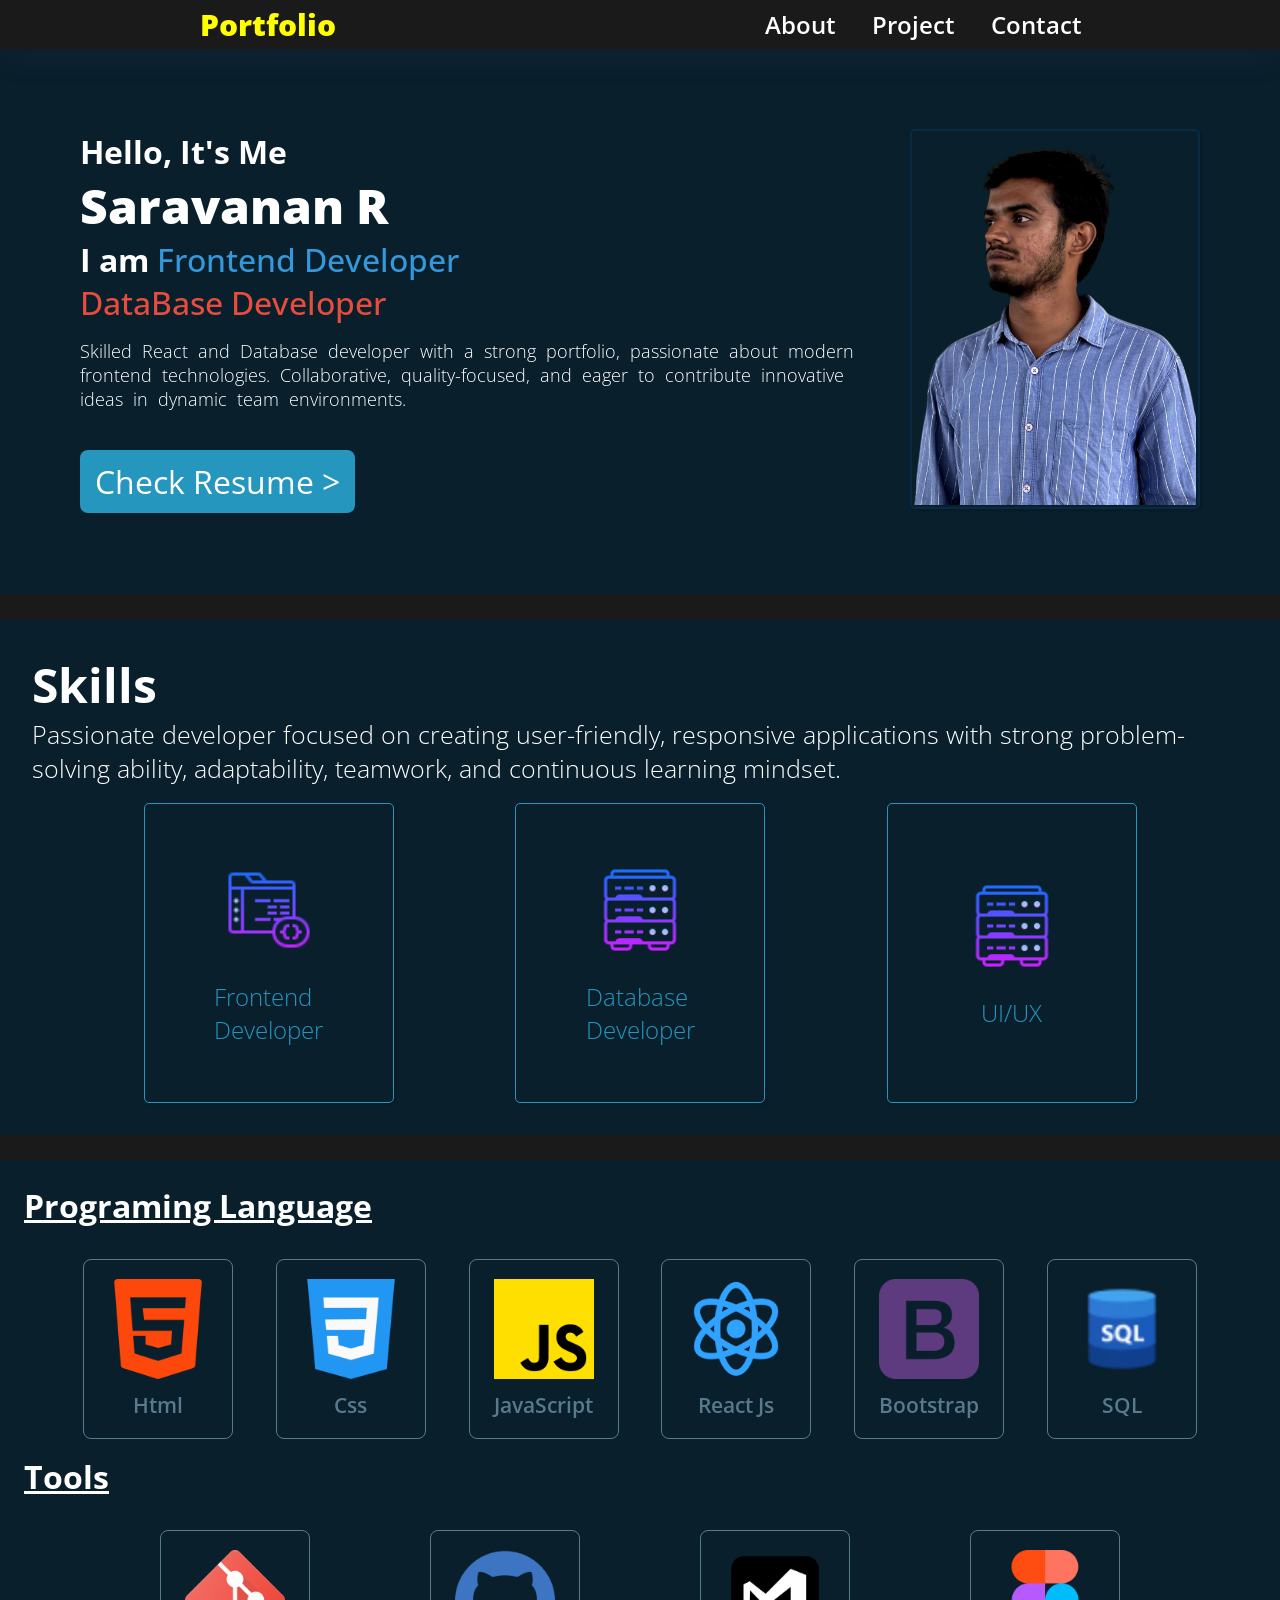
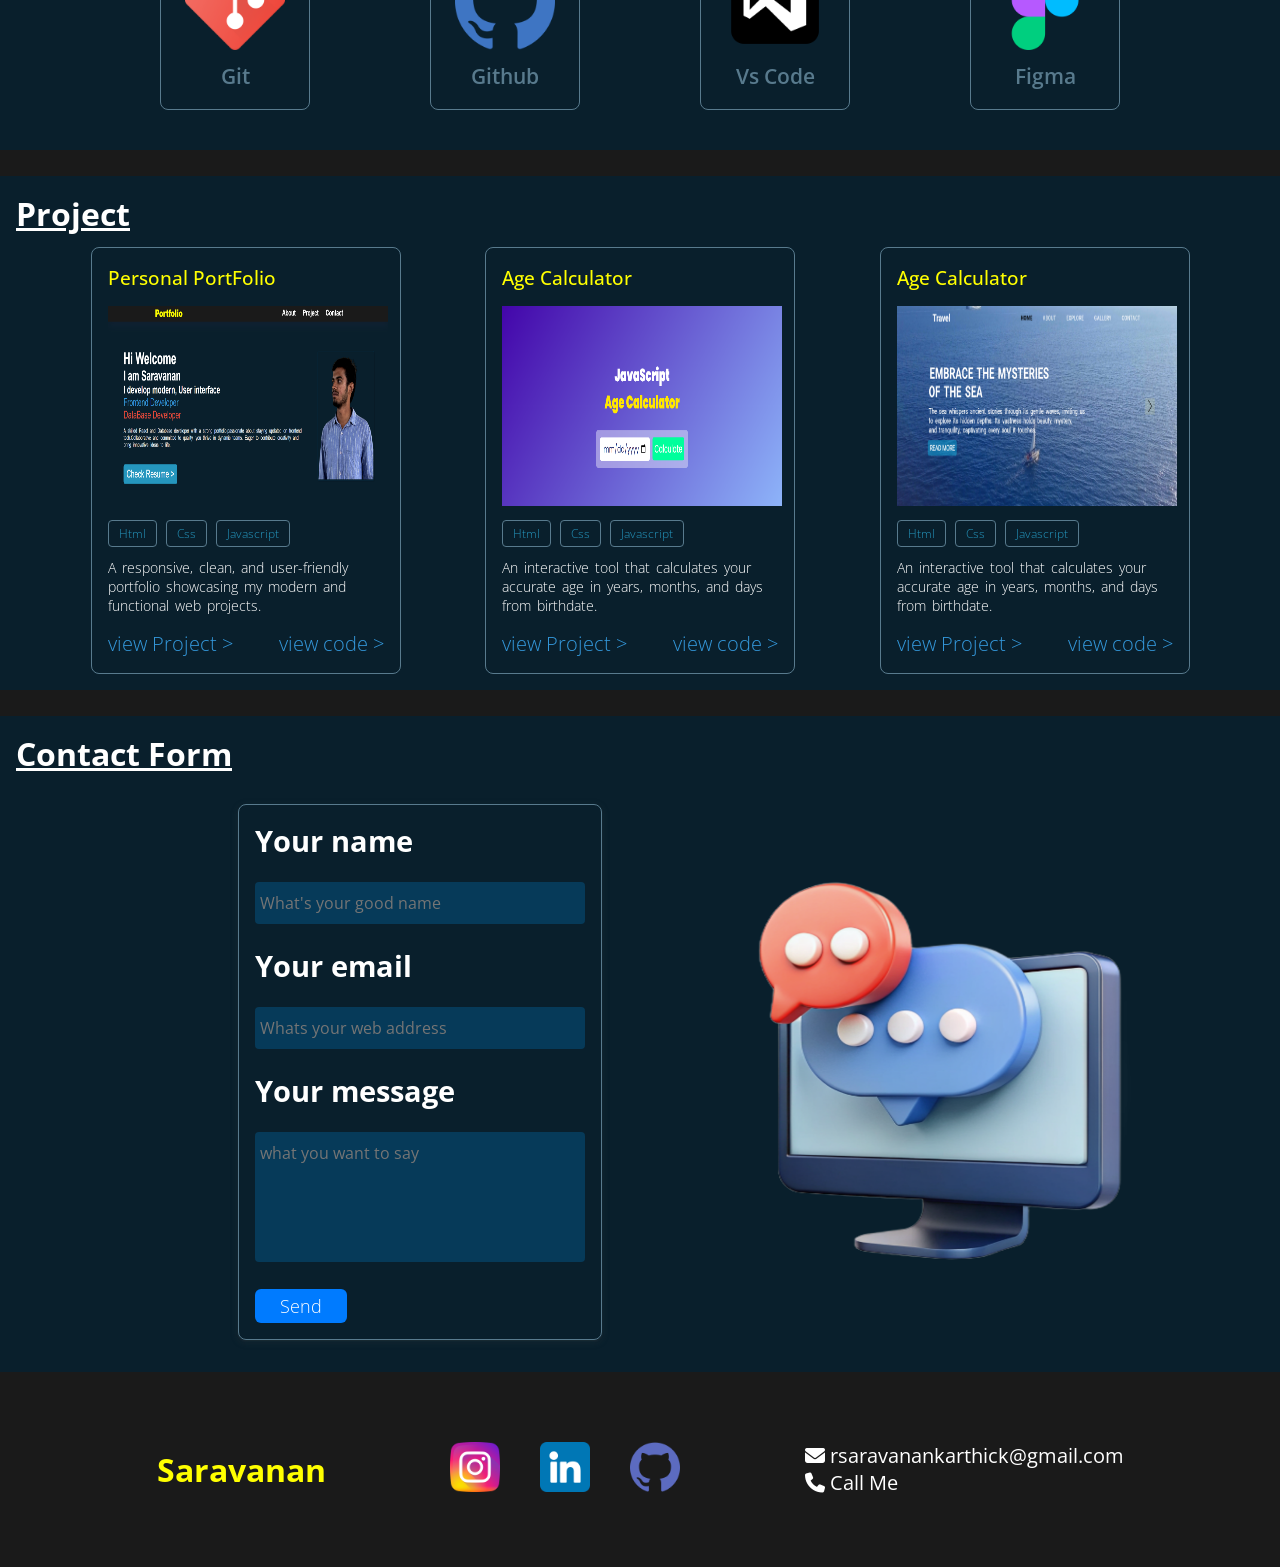
==== commit d7fb61c9: "js" ====
--- a/index.html
+++ b/index.html
@@ -20,23 +20,20 @@
     <nav class="nav-main">
         <p class="name">Portfolio</p>
         <ul>
-            <a href="">About</a>
-            <a href="">Project</a>
-            <a href="">Contact</a>
+            <a href="#ski">About</a>
+            <a href="#pro">Project</a>
+            <a href="#con">Contact</a>
         </ul>
     </nav>
     <!------------------------------------------------------------------>
     <div id="main-name">
         <div class="main-1">
-            <p class="tex1">Hi Welcome</p>
-            <p class="tex2">I am Saravanan </p>
-            <p class="tex3">I develop modern, User interface</p>
-            <p class="tex4">Frontend Developer</p>
+            <p class="tex1">Hello, It's Me</p>
+            <p class="tex2">Saravanan R</p>
+            <!-- <p class="tex3">I develop modern, User interface</p> -->
+            <p class="tex4"> <span style="color: white; font-weight: 700;">I am</span> Frontend Developer</p>
             <p class="tex4 tex-clo">DataBase Developer</p>
-            <p class="tex5">A skilled React and Database developer with a strong portfolio,passionate about staying
-                updated on
-                frontend tech.Collaborative and committed to quality, you thrive in dynamic
-                teams. Eager to contribute creativity and bring innovative ideas to life.</p>
+            <p class="tex5">Skilled React and Database developer with a strong portfolio, passionate about modern frontend technologies. Collaborative, quality-focused, and eager to contribute innovative ideas in dynamic team environments.</p>
             </p>
             <a href="https://drive.google.com/file/d/1VRwPCIrQ1gOJmJ1XR7wAIuIyxPYGYYTv/view?usp=sharing"><button
                     class="resume-btn">Check Resume ></button></a>
@@ -59,21 +56,21 @@
             </div>
             <div class="fr-1 ddd">
                 <img src="images/icons8-database-96.png" alt="Database-image" height="100px" width="100px"
-                    class="d-img">
+                    class="f-img">
                 <p>Database <br>Developer</p>
             </div>
             <div class="fr-1 uuu">
                 <img src="images/icons8-database-96.png" alt="Database-image" height="100px" width="100px"
-                    class="d-img">
+                    class="f-img" id="ski">
                 <p>UI/UX</p>
             </div>
         </div>
     </div>
-    <!-------------------------------------------------------------->
-    <div class="p-lang">
+    <!---------------------------Sills----------------------------------->
+    <div class="p-lang" id="ski">
         <p class="pl-heading">Programing Language</p>
         <div class="p-lang-1">
-            <div class="logo-contant">
+            <div class="logo-contant" >
                 <img src="images/html-5 (1).png" alt="HTml-img" height="130px" width="110px" class="l-img">
                 <p class="logo-text">Html</p>
             </div>
@@ -100,7 +97,7 @@
         </div>
         <p class="tool-name">Tools</p>
         <div class="tools">
-            <div class="logo-contant">
+            <div class="logo-contant" >
                 <img src="images/social.png" alt="Git-img" height="130px" width="110px" class="l-img">
                 <p class="logo-text">Git</p>
             </div>
@@ -114,12 +111,12 @@
             </div>
             <div class="logo-contant">
                 <img src="images/figma.png" alt="Figma-img" height="130px" width="110px" class="l-img">
-                <p class="logo-text">Figma</p>
+                <p class="logo-text" id="pro">Figma</p>
             </div>
         </div>
     </div>
     <!---------------------------------Project Section-------------------------->
-    <div class="pro-main">
+    <div class="pro-main" id="pro">
         <p class="project-name">Project</p>
         <div class="pro-main-1">
             <div class="pr-1">
@@ -150,16 +147,17 @@
                 <p class="prj-text">An interactive tool that calculates your accurate age in years, months, and days
                     from birthdate.</p>
                 <div class="pro-link"><a href="">view Project ></a><a
-                        href="https://github.com/SARAVANAN8904/frontend-tourweb">view code ></a></div>
+                        href="https://github.com/SARAVANAN8904/frontend-tourweb"  id="con">view code ></a></div>
             </div>
         </div>
     </div>
     <!-------------------------------------Contact form------------>
-    <div class="c-c">
+    <div class="c-c" id="con">
         <p class="c-n">Contact Form</p>
     <div id="contact-form">
-        <div class="conts">
-            <form action="#" method="post"> 
+        <div class="conts" >
+            <form action="https://api.web3forms.com/submit" method="POST"> 
+                <input type="hidden" name="access_key" value="6510b470-2701-4c8c-a367-e6d2ee815cfd">
                 <label for="name" class="c-name">Your name</label><br><br>
                 <input type="text" id="name" name="name" required class="p-r" placeholder="What's your good name"><br><br>
 
--- a/css/style.css
+++ b/css/style.css
@@ -43,7 +43,7 @@
 }
 
 .nav-main>ul>a:hover {
-    color: rgb(7, 226, 7);
+    color:skyblue;
     text-decoration: underline;
 }
 
@@ -59,19 +59,19 @@
 }
 
 .tex1 {
+    font-size: 2rem;
+    font-weight: 700;
+}
+
+.tex2 {
     font-size: 3rem;
-    font-weight: 700;
-}
-
-.tex2 {
-    font-size: 2.5rem;
+    font-weight: 800;
+}
+
+/* .tex3 {
+    font-size: 2rem;
     font-weight: 600;
-}
-
-.tex3 {
-    font-size: 2rem;
-    font-weight: 600;
-}
+} */
 
 .tex4 {
     font-size: 2rem;
@@ -218,8 +218,8 @@
     flex-direction: column;
     gap: 12px;
     padding: 15px 5px;
-    height: 220px;
-    width: 200px;
+    height: 180px;
+    width: 150px;
 }
 
 .logo-contant:hover {
@@ -229,7 +229,7 @@
 
 .logo-text {
     font-size: 1.3rem;
-    font-weight: lighter;
+    font-weight: 600;
     color: #587a8d;
 }
 
@@ -247,7 +247,10 @@
     padding: 1rem;
     margin-top: 1rem;
 }
-
+.l-img{
+    width: 100px;
+    height: 100px                                                                                                                                                                                                                                                                                                                                                                       ;
+}
 
 /* __________Project___________________ */
 
--- a/css/media.css
+++ b/css/media.css
@@ -85,21 +85,22 @@
                 border-radius: 5px;
                 box-shadow: rgba(0, 0, 0, 0.15) 1.95px 1.95px 2.6px;
                 padding: 2px;
-                height: 250px;
-                width: 200px;
-                margin-top: 25px;
-                margin-bottom: 15px;
+                height: 200px;
+                width: 143px;
+                margin-top: 15px;
+                margin-bottom: 5px;
 
         }
 
         .resume-btn {
                 font-size: 16px;
-                margin-left: 70px;
-        }
-
+                /* margin-left: px; */
+        }
+/* ------------------------------------------------------------------- */
         .skill-name {
                 font-size: 25px;
                 font-weight: 700;
+                text-decoration: underline;
         }
 
         .skill-intro {
@@ -114,29 +115,34 @@
         }
 
         .fr-1 {
-                height: 240px;
-                width: 200px;
+                height: 100px;
+                width: 90px;
+                padding: 5px;
+                gap: 10px;
+        }
+        .uuu{
+                display: none;
         }
 
         .fr-1:hover {
                 transform: translateY(-10px);
                 background-color: #3333334e;
         }
+        .f-img{
+             width: 40px;
+            height: 60px;   
+        }
 
         .fff {
                 color: #2596be;
-                font-size: 1.5rem;
+                font-size: 12px;
         }
 
         .ddd {
                 color: #2596be;
-                font-size: 1.5rem;
-        }
-
-        .uuu {
-                color: #2596be;
-                font-size: 1.5rem;
-        }
+                font-size: 12px;
+        }
+
 
         .pl-heading {
                 font-size: 25px;
@@ -149,20 +155,20 @@
         }
 
         .l-img {
-                width: 70px;
-                height: 95px;
+                width: 40px;
+                height: 55px;
         }
 
         .logo-contant {
-                gap: 20px;
-                padding: 12px 0px;
-                height: 150px;
-                width: 130px;
+                gap: 4px;
+                padding: 5px 0px;
+                height: 80px;
+                width: 80px;
 
         }
 
         .logo-text {
-                font-size: 1.3rem;
+                font-size: 12px;
                 font-weight: lighter;
         }
 
@@ -278,7 +284,6 @@
                 font-size: 25px;
                 font-weight: 500;
                 color: yellow;
-
         }
 
         .fot-2 {
